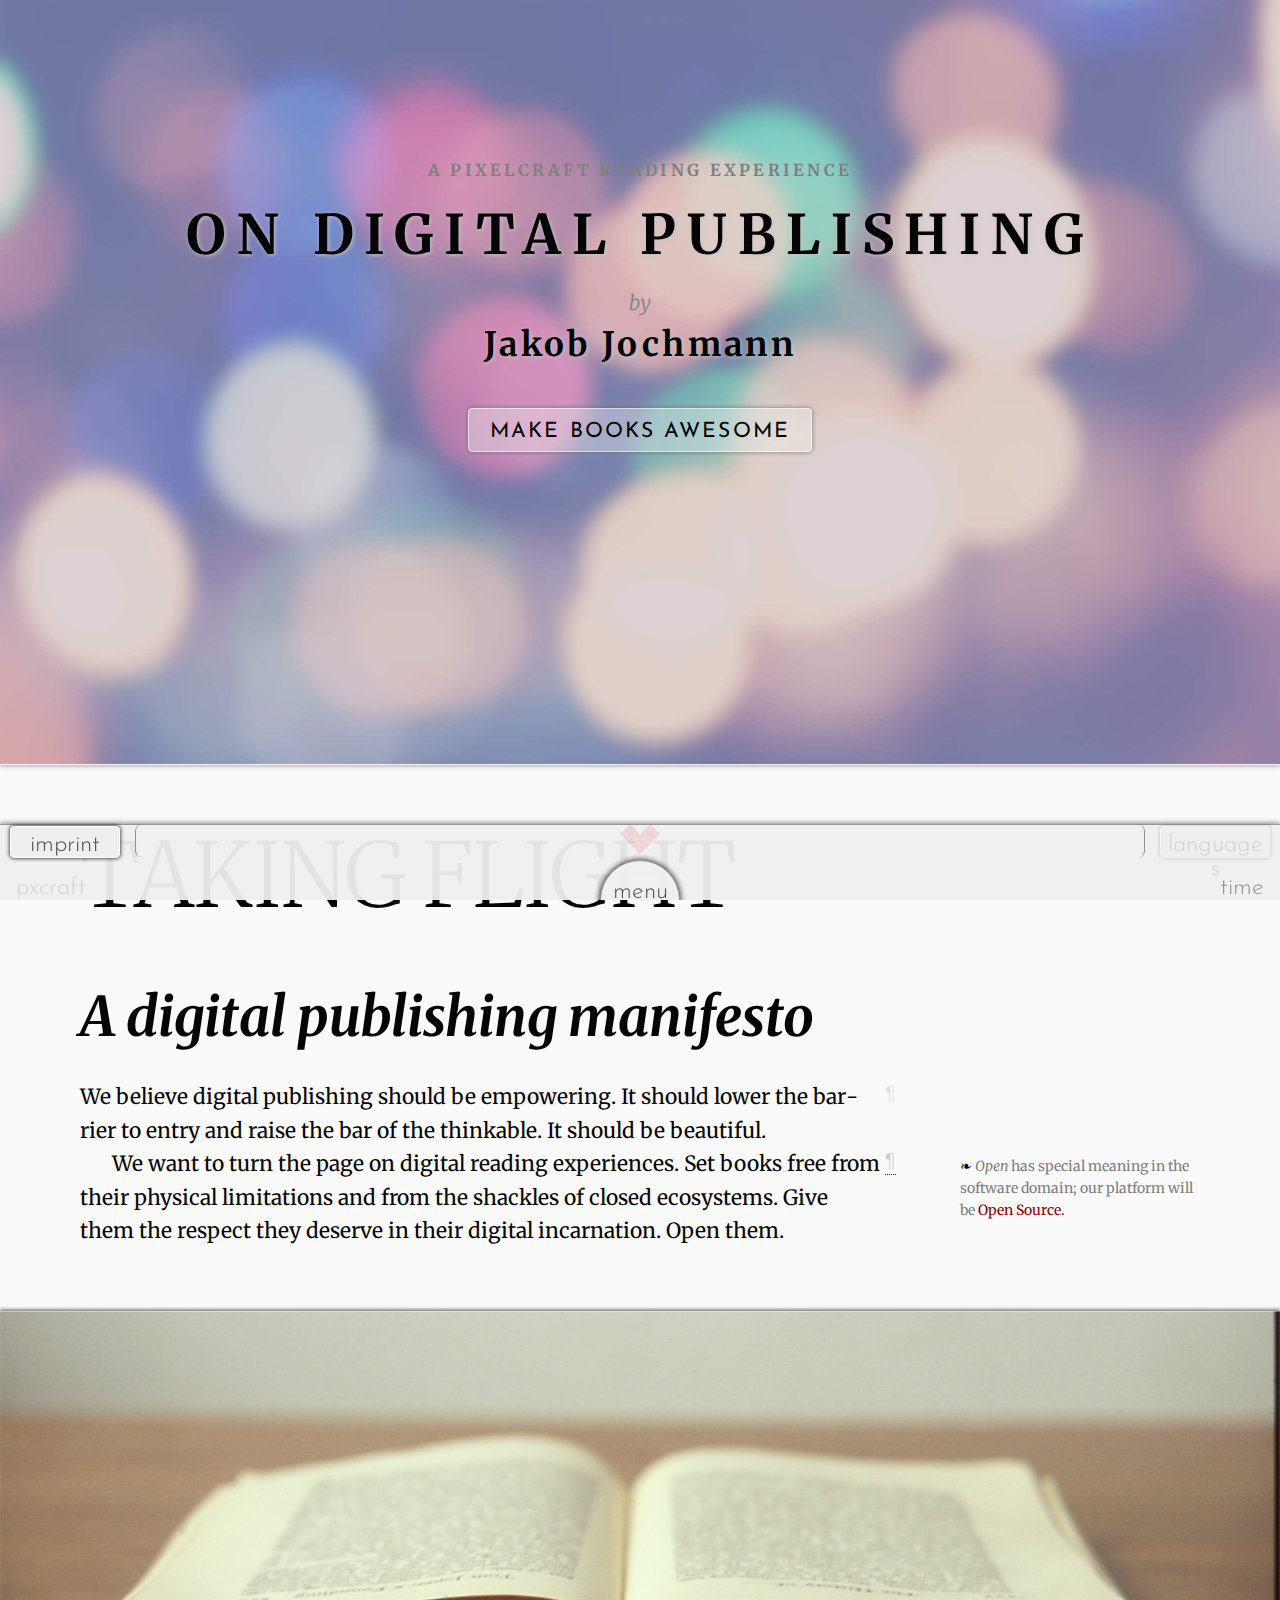
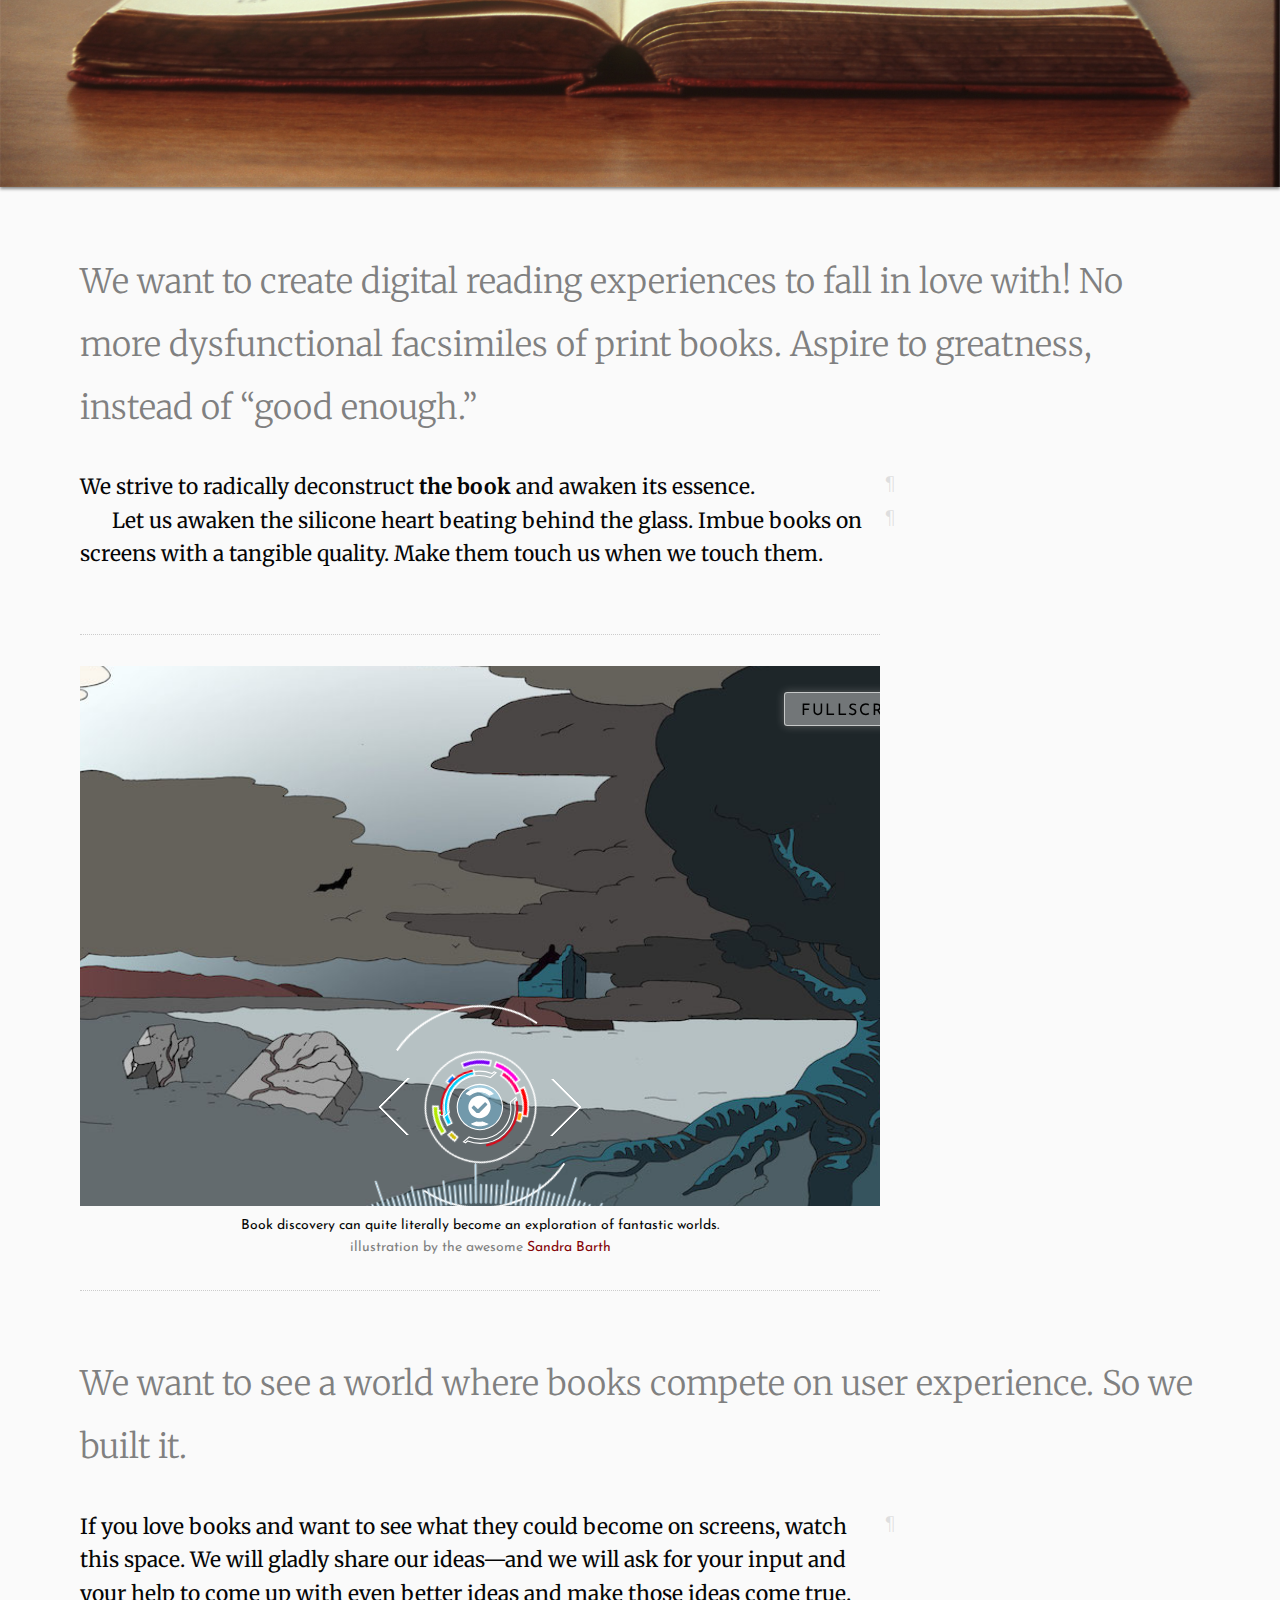
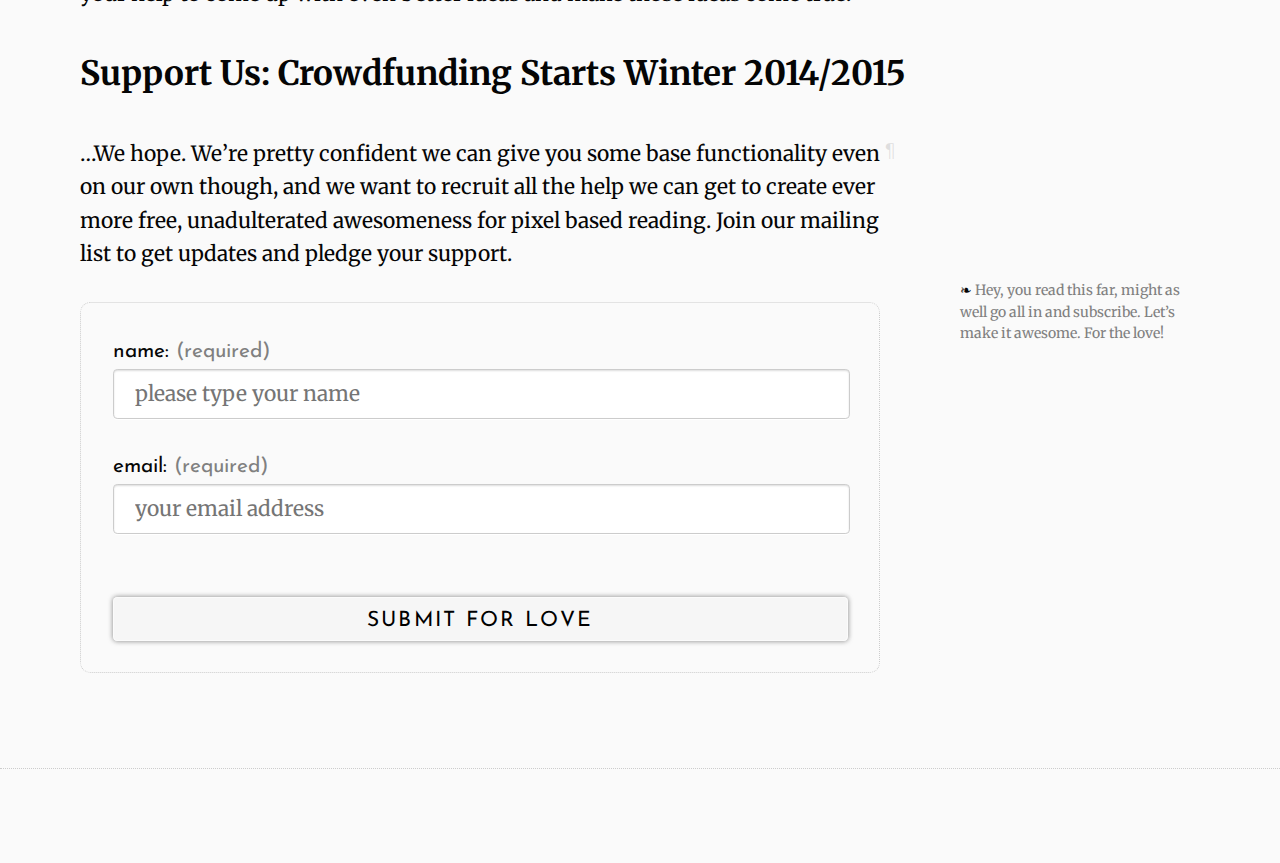
==== index.html @ 7c744dec "starting commit v 0.3.0" ====
<!doctype html>
<html lang="en">
	<head>
		<meta charset="utf-8">
		<meta http-equiv="X-UA-Compatible" content="IE=edge,chrome=1">
		<meta name="viewport" content="width=device-width, initial-scale=1.0, user-scalable=yes">
		
		<meta name="apple-mobile-web-app-capable" content="yes">
		<meta name="apple-mobile-web-app-status-bar-style" content="black" />
		<link rel="apple-touch-icon" href="apple-touch-icon-precomposed.png" />
		
		<!--
		<title>On Digital Publishing (V0.2)</title>
		<meta name="description" content="">
		<meta name="keywords" content="">
		<meta name="author" content="">
		-->
		
		<link rel="stylesheet" href="css/fonts.css">
		<link rel="stylesheet" href="css/normalize.min.css">
		<link rel="stylesheet" href="css/layout.css"/>
		<link rel="stylesheet" href="css/interface.css"/>
		
		<script src="js/modernizr.custom.js"></script>
		<script src="js/viewport-units-buggyfill.js"></script>
		<script>window.viewportUnitsBuggyfill.init();</script>
		<script src="//ajax.googleapis.com/ajax/libs/jquery/2.1.3/jquery.min.js"></script>
		<script>if (!window.jQuery) { document.write('<script src="js/jquery-1.11.0.min.js"><\/script>'); }
		</script>

	</head>
	<body>
		<p class="browser-warning js-modernizr-warning" style="display:none;">Please understand that we strive to give you the best reading experience possible. But there are limits to what we can do when your reading device does not conform to standards. <br>You can help, too: <br>choose a modern browser.</p>
		<noscript><p class="browser-warning">You will need to enable JavaScript to enjoy the interactive elements.</p></noscript>
		<header role="banner">
			<button class="js-fallback-pointerevents js-toggle-contentinfo" role="button" style="display: none;">imprint</button>
			<h1 class="title">On Digital Publishing</h1>
			<h2 class="author">Jakob Jochmann</h2>
			<button class="js-scrollto-support" role="button">Make Books Awesome</button>
		</header>

		<main role="main">
			<article>
				<header>
					<h1>Taking Flight</h1>
					<h2>A digital publishing manifesto</h2>
				</header>
				
				<p>We believe digital publishing should be empowering. It should lower the barrier to entry and raise the bar of the thinkable. It should be beautiful.</p>
				<aside role="note"><em>Open</em> has special meaning in the software domain; our platform will be <a href="https://github.com/jochmann/pxcraft.pub"<em>Open Source.</em></a></aside>
				<p>We want to turn the page on digital reading experiences. Set books free from their physical limitations and from the shackles of closed ecosystems. Give them the respect they deserve in their digital incarnation. Open them.</p>
				<img src="images/book.jpg">
				<q>We want to create digital reading experiences to fall in love with! No more dysfunctional facsimiles of print books. Aspire to greatness, instead of “good enough.”</q>
				<p>We strive to radically deconstruct <b>the book</b> and awaken its essence.</p>
				<p>Let us awaken the silicone heart beating behind the glass. Imbue books on screens with a tangible quality. Make them touch us when we touch them.</p>
				<figure>
					<div id="booknavigatorlowresonline_hype_container" style="position:relative;overflow:hidden;width:100%;height:100%;-webkit-tap-highlight-color: rgba(0,0,0,0);">
						<script type="text/javascript" charset="utf-8" src="assets/booknavigator-lowres-online.hyperesources/booknavigatorlowresonline_hype_generated_script.js?31875"></script>
					</div>
					<figcaption>
						Book discovery can quite literally become an exploration of fantastic worlds.<br><small>illustration by the awesome <a href="http://www.barbar-studio.de">Sandra Barth</a></small>
					</figcaption>
				</figure>
				<q>We want to see a world where books compete on user experience. So we built it.</q>
				<p>If you love books and want to see what they could become on screens, watch this space. We will gladly share our ideas—and we will ask for your input and your help to come up with even better ideas and make those ideas come true.</p>
				<h3 id="support">Support Us: Crowdfunding Starts Winter 2014/2015</h3>
				<p>…We hope. We’re pretty confident we can give you some base functionality even on our own though, and we want to recruit all the help we can get to create ever more free, unadulterated awesomeness for pixel based reading. Join our mailing list to get updates and pledge your support.</p>
				<aside>Hey, you read this far, might as well go all in and subscribe. Let’s	make it awesome. For the love!</aside>
					
								<form id="contact-form" action="http://pxread.com/sendy/subscribe" method="POST" accept-charset="utf-8">
									<label for="name">name: <small>(required)</small></label>
									<input placeholder="please type your name" type="text" name="name" tabindex="1" required>
									<label for="email">email: <small>(required)</small></label>
									<input placeholder="your email address" type="email" name="email" tabindex="2" required>
									<input type="hidden" name="list" value="2">
									<button role="button" name="submit" type="submit" id="contact-submit">submit for love</button>
								</form>
							</article>
						</main>
				
		
		<article id="comments" style="display:none;">
			<ul class="comments-list p-1">
				<li><span class="comment-author">Benjamin:</span> Are you saying I can annotate a book by writing an email to it?</li>
				<li><span class="comment-author">Monica:</span> Wow, so I got my own database of comments in my mailbox and can sync that to each instance of the book when I download it on my device?</li>
				<li><span class="comment-author">Jakob (pixelcraftbooks)</span> @benjamin @monica Indeed. While the code on the client side is ready, the server to process your mails, unfortunately, is not. We are working frantically to move into the beta stage, though. You can help and spread the word—or contact us to help with financing development, by the way: <span class="email">hello [at] pixelcraftbooks.com</span></li>
			</ul>
		</article>
		
		<footer class="ui-container">
			<div id="ui-preloader">
				<div class="loader">
					loading interface (javascript required)
					<br>
					<svg version="1.1" xmlns="http://www.w3.org/2000/svg" xmlns:xlink="http://www.w3.org/1999/xlink" x="0px" y="0px"
						 width="40px" height="40px" viewBox="0 0 50 50" style="enable-background:new 0 0 50 50;" xml:space="preserve">
					<path fill="#000" d="M25.251,6.461c-10.318,0-18.683,8.365-18.683,18.683h4.068c0-8.071,6.543-14.615,14.615-14.615V6.461z">
						<animateTransform attributeType="xml"
							attributeName="transform"
							type="rotate"
							from="0 25 25"
							to="360 25 25"
							dur=".8s"
							repeatCount="indefinite"/>
						</path>
					</svg>
				</div>
			</div>
			<div id="ui_hype_container" style="margin:auto;position:relative;width:100%;height:100%;overflow:hidden;-webkit-tap-highlight-color: rgba(0,0,0,0);" aria-live="polite">
				<script type="text/javascript" charset="utf-8" src="assets/UI.hyperesources/ui_hype_generated_script.js?71378"></script>
			</div>
			<aside role="contentinfo" class="is-modal">
				<section id="imprint">
					<h3>Imprint:</h3>
					<ul>
						<li class="version">Version 0.3</li>
						<li class="publisher">pixelcraftbooks GmbH <span class="issued">(2014)</span> <br><span class="address">Luppenstraße 4, 04177 Leipzig, Germany</span><br>HRB 29619<br>UstID DE291272096</li>
						<br>
						<li><small>CEO & ViSdP: Jakob Jochmann<br>Luppenstraße 4, 04177 Leipzig, Germany<br>✉ <span class="email">hello [at] pixelcraftbooks.com</span><br><span class="phone">✆ +49 152 27094501</span>
</small></li>
						<li class="creator"></li>
						<li class="contributor"></li>
						<li class="identifier">URL: read.sh/dpub</li>
						<li class="series"></li>
						<li class="chapter js-get-chapter"></li>
						<!-- use js-get-chapter as a hook for a script to print the current chapter -->
						<li class="type"></li>
						<li class="abstract"></li>
						<li class="language"></li>
					</ul>
				</section>
				<section rel="license">
					<p class="license-attribution">this book belongs to:<br><span class="license-owner">You</span></p>
					<h3>License Agreement</h3>
					<p>You may do whatever you want with the CSS, Javascript and HTML structure of this document as long as you credit <em>pixelcraftbooks</em> and all contributers mentioned in copyright notices for their original effort. The software is made available under the <a href="http://opensource.org/licenses/MIT">MIT license</a>. The rights for text and graphics remain with their respective creators. You need to ask for permission if you want to use the content outside of this book.<br><small>—We will offer a variety of simple license agreements in plain language in the future, by the way. Don’t be shy to tell us about use cases that fit your needs.</small></p>
				</section>
			</aside>
		</footer>

		<script src="js/jquery.waypoints.min.js"></script>
		<script src="js/jquery.readingTime.js"></script>
		<script src="js/jquery.paragraphLinks.js"></script>
		<script src="js/plugins.js"></script>

	</body>
</html>
---- css/fonts.css ----
@import url(http://fonts.googleapis.com/css?family=Josefin+Sans:300|Merriweather:300,700,300italic,700italic);

@font-face {
	font-family: 'MerriweatherFallback';
	font-style: normal;
	font-weight: 300;
	src: local('Merriweather'), url(../fonts/Merriweather-Light.ttf) format('truetype');
}
@font-face {
	font-family: 'MerriweatherFallback';
	font-style: italic;
	font-weight: 300;
	src: local('Merriweather Italic'), local('Merriweather-Italic'), url(../fonts/Merriweather-LightItalic.ttf) format('truetype');
}
@font-face {
	font-family: 'MerriweatherFallback';
	font-style: bold;
	font-weight: 700;
	src: local('Merriweather Bold'), local('Merriweather-Bold'), url(../fonts/Merriweather-Bold.ttf) format('truetype');
}
@font-face {
	font-family: 'MerriweatherFallback';
	font-style: oblique;
	font-weight: 700;
	src: local('Merriweather Oblique'), local('Merriweather-Oblique'), url(../fonts/Merriweather-BoldItalic.ttf) format('truetype');
}
@font-face {
	font-family: 'Josefin Sans Fallback';
	font-style: normal;
	font-weight: 300;
	src: local('Josefin Sans'), local('JosefinSans'), url(../fonts/JosefinSans-Light.ttf) format('truetype');
}
---- css/layout.css ----
/* CONTENT LAYOUT.CSS
 * 	- typography & vertical rhythm
 * 	- horizontal grid layout & box model
 * 
 * COLOR SCHEME:
 *  rgba(225,0,18,1)     crimson red
 *  rgba(133,4,8,1)      dark red
 *  rgba(204,204,204,1)  muted grey
 *  rgba(128,128,128,1)  medium grey
 * 	rgba(5,5,5,1)        muted black
 * 	rgba(250,250,250,1)  off white
 * 	rgba(240,240,240,.1) transparent off white
 * 
 * COPY FONT
 * 	Merriweather, MerriweatherFallback
 * INTERFACE FONT
 *  Josefin Sans
 * 
 * RESPONSIVE GRID
 * BREAK POINTS
 * 	40em(640px) 45em(720px) 50em 55em 61em 73em 87em 105em 117em 130em
 *
 * (c) agnostic HTML5 design: pixelcraftbooks
 * free to use under the MIT license
 */
 
/* ========================== TYPOGRAPHY & VERTICAL RHYTHM ========================== 
 * this section is to establish the vertical rhythm, and the look of elements
 * all elements are vanilla HTML5 tags or aria-roles for the CSS to be fully agnostic
 * (you can drop the css on top of semantic (!) HTML5 to generate a consistent look) 
 */
html {
	color: rgba(5,5,5,1);
	background-color: rgba(250,250,250,1);
	max-width: 160em;
	-webkit-font-smoothing: antialiased;
	 -moz-osx-font-smoothing: grayscale;
	-webkit-text-size-adjust: 100%;
	    -ms-text-size-adjust: 100%;
	-webkit-font-feature-settings: "calt", "liga", "clig", "kern";
	   -moz-font-feature-settings: "calt", "liga", "clig", "kern";
	    -ms-font-feature-settings: "calt", "liga", "clig", "kern";
	     -o-font-feature-settings: "calt", "liga", "clig", "kern";
	        font-feature-settings: "calt", "liga", "clig", "kern";
}
	@media screen and (max-width:  40em) {	html {	font-size:  90%;} }
	@media screen and (min-width:  45em) {	html {	font-size:  93%;} }
	@media screen and (min-width:  55em) {	html {	font-size:  97%;} }
	@media screen and (min-width:  61em) {	html {	font-size: 100%;} }
	@media screen and (min-width:  73em) {	html {	font-size: 105%;} }
	@media screen and (min-width:  87em) {	html {	font-size: 110%;} }
	@media screen and (min-width: 105em) {	html {	font-size: 125%;} }
	@media screen and (min-width: 117em) {	html {	font-size: 140%;} }
	@media screen and (min-width: 130em) {	html {	font-size: 150%;} }
body {
	font-family: Merriweather, MerriweatherFallback, Serif;
	font-style: normal;
	font-size: 1.25em;
	line-height: 1.6;
	margin-bottom: 4.5em;
	}
header[role="banner"] {
	-webkit-box-sizing: border-box;
	-moz-box-sizing: border-box;
	box-sizing: border-box;
	text-align: center;
	height: 85vh;
	padding-top: 1.5em;
	padding-bottom: 1.5em;
	width: 100%;
}
main { 	display: block; }
	main:after{
		content: "";
		display: block;
		margin-top: 4.5em;
		margin-bottom: 4.5em;
		border-top: 1px rgba(204,204,204,1) dotted;
		width: 100%;
	}
h1 {
	font-size: 1.6em;
	line-height: 1.875em;
	margin-top: 0.9375em;
	margin-bottom: 0.9375em;
	text-transform: uppercase;
	font-weight: 700;
	letter-spacing: 0.2em;
	clear: both;
}
	@media screen and (min-width: 55em) {	
		h1 {	
			font-size: 2.6em;
			line-height: 1.153846154;
			margin-top: 1.15384615em;
			margin-bottom: 0.57692308em;
		}
	}
	@media screen and (min-width: 61em) {
		main h1 {
			font-size: 4.25em;
			line-height: 1.058823528em;
			margin-top: 0.70588235em;
			margin-bottom: 0.35294118em;
			font-weight: 300;
			letter-spacing: normal;
		}
	}
h2 {
	font-size: 1.6em;
	line-height: 1.875em;
	margin-top: 0.9375em;
	margin-bottom: 0.9375em;
	font-style: italic;
	letter-spacing: 0.02em;
	clear: both;
}
	@media screen and (min-width: 61em) {
		h2 {
			font-size: 2.6em;
			line-height: 1.153846154em;
			margin-top: 1.15384615em;
			margin-bottom: 0.57692308em;
			letter-spacing: normal;
		}
	}
h3 {
	font-size: 1.6em;
	line-height: 1.875;
	margin-top: 0.9375em;
	margin-bottom: 0.9375em;
	clear: both;
}
h4 {
	font-size: 1em;
	line-height: 1.5;
	margin-top: 1.5em;
	margin-bottom: 1.5em;
}
p {
	text-indent: 1.5em;
	-webkit-hyphens: auto;
		 -moz-hyphens: auto;
					hyphens: auto;
}
	article > p:first-child,
	h1 + p,
	h2 + p,
	h3 + p,
	h4 + p,
	header + p,
	hr + p,
	blockquote + p,
	table + p,
	figure + p,
	form + p,
	button + p,
	div + p,
	article > q + p {
		text-indent: 0;
	}
p,
ul,
ol,
ul ul,
ol ol,
ul ol,
ol ul {
	margin-top: 0;
	margin-bottom: 0;
}
ul {
	list-style-type: none;
	list-style-position: outside;
	padding: 0;
	margin-bottom: 1.5em;
}
	ul > li:before {
		content: "— ";
		color:  rgba(128,128,128,1);
	}
ol {
	list-style-type: none;
	list-style-position: outside;
	padding: 0;
	margin-bottom: 1.5em;
	counter-reset: ol-counter;
}
	ol > li:before {
		content: counter(ol-counter, upper-roman);
		counter-increment: ol-counter;
		float: left;
		width: 1em;
		margin-right: 0.5em;
		color: rgba(128,128,128,1);
	}
pre {
	font-family: inherit;
	font-style: inherit;
	line-height: inherit;
	padding: inherit;
	margin: inherit;
}
figure,
table {
	padding-top: 1.5em;
	padding-bottom: 1.5em;
	border-top: 1px rgba(204,204,204,1) dotted;
	border-bottom: 1px rgba(204,204,204,1) dotted;
	margin-top: 1.5em;
	margin-bottom: calc(1.5em - 2px);
}
	@media screen and (min-width: 55em) {	
		figure,
		table {	
			margin-top: 3em;
			margin-bottom: calc(3em - 2px);
		}
	}
table {
	font-size: inherit;
	text-align: center;
	border-spacing: 0;
}
	table > thead,
	table > tbody,
	table > tfoot,
	table th,
	table tr,
	table td,
	table p {
		text-indent: 0;
		padding: 0;
		border: 0;
		border-spacing: 0;
	}
blockquote {
	font-style: italic;
	border-left: 1px rgba(204,204,204,1) dotted;
	margin-top: 1.5em;
	margin-bottom: 1.5em;
}
	blockquote > p {
		margin: 0;
		padding: 0;
	}
	blockquote > p:first-child {
		text-indent: 0;
	}
	blockquote + blockquote,
	p + blockquote {
		margin-top: 1.5em;
	}
		blockquote > cite,
		blockquote > footer > cite {
			display: block;
			text-align: right;
		}
			blockquote > cite:before,
			blockquote > footer > cite:before {
				content: "— ";
			}
figcaption {
	font-family: "Josefin Sans", "Josefin Sans Fallback", Serif;
	font-style: normal;
	text-align: center;
	font-size: calc(1em / 3 * 2);
	line-height: calc(1.25em / 4 * 5);
	padding-top: calc(1.25em / 4 * 2);
	margin-bottom: 0;
}
sup,
sub {
	vertical-align: baseline;
	position: relative;
	top: -0.4em;
	font-size: 0.8em;
}
sub {	top: 0.4em; }
hr {
	display: block;
	height: 1px;
	border: 0;
	border-top: 1px rgba(204,204,204,1) solid;
	margin: 0 auto;
	margin-top: calc(4.5em - 2px);
	margin-bottom: 4.5em;
	width: calc(100% / 16 * 4);
	clear: both;
}
img {
	display: block;
	width: auto;
	max-width: 100%;
	height: auto;
	max-height: 90vh;
	margin: 0 auto;
}
	article > img {
		margin-top: 1.5em;
		margin-bottom: 1.5em;
		background-color: rgba(240,240,240,.1);		
		-webkit-box-shadow: 0px 2px 3px 0px #888, 0px -2px 3px 0px #888;
		 	 -moz-box-shadow: 0px 2px 3px 0px #888, 0px -2px 3px 0px #888;
						box-shadow: 0px 2px 3px 0px #888, 0px -2px 3px 0px #888;
	}
		@media screen and (min-width: 55em) {	
			article > img {	
				margin-top: 3em;
				margin-bottom: 3em;
			}
		}
embed,
object,
iframe,
video {
	width: 100%;
	height: auto;
	max-height: 90vh;
}
	article > embed,
	article > object,
	article > iframe,
	article > video {
		margin-top: 1.5em;
		margin-bottom: 1.5em;
	}
		@media screen and (min-width: 55em) {	
			article > embed,
			article > object,
			article > iframe,
			article > video {	
				margin-top: 3em;
				margin-bottom: 3em;
			}
		}
button,
input,
select,
textarea {
	color: rgba(5,5,5,1);
}
main [role="button"],
[role="banner"] [role="button"] {
/* hack - scoped to main, because Hype CSS reset does not account for aria-roles */
		display: block;
		color: #000;
		font-family: "Josefin Sans", "Josefin Sans Fallback", Sans-Serif;
		font-style: normal;
		text-transform: uppercase;
		letter-spacing: .1em;
		padding: .6em 1em .4em 1em;
		margin: 1.5em auto;
		border: 1px solid rgba(255,255,255,.6);
		border-radius: 0.2em;
		background-color: rgba(240,240,240,.4);
		box-shadow: 0 0 8px rgba(255,255,255,.3), 0 0 5px rgba(20,20,20,.6);
		cursor: pointer;
	}
	[role="button"]:active {
		box-shadow: 0 0 6px rgba(255,255,255,.4);
	}
	[role="button"][aria-pressed="true"] {
		border: 1px solid rgba(255,255,255,1);
		background-color: rgba(255,255,255,.8);
	}
label{
	font-family: "Josefin Sans", "Josefin Sans Fallback", Sans-Serif;
	font-style: normal;
}
form {
	margin-top: 1.5em;
	margin-bottom: 1.5em;
	border: 1px  rgba(204,204,204,1) dotted;
	border-radius: .5em;
}
form input,
form textarea {
	font-family: inherit;
	font-weight: inherit;
	padding: .5em 1em;
	border: 1px solid  rgba(204,204,204,1);
	border-radius: .2em;
	width: calc(100% - 2em);
	-webkit-box-shadow: inset 0 1px 2px #DDD, 0 1px 0 #FFF;
	    -moz-box-shadow:inset 0 1px 2px #DDD, 0 1px 0 #FFF;
	        box-shadow: inset 0 1px 2px #DDD, 0 1px 0 #FFF;
}
	form label {
		display: block;
		margin-top: 1.5em;
		padding: 0;
	}
	form button[role="button"] {
		margin-top: 3em;
		width:100%;
	}
i,
b,
q,
em,
strong,
small,
code,
cite {
 	font-size: inherit;
 	font-weight: inherit;
	line-height: inherit;
}
b,
strong {
	font-style: bold;
	font-weight: 700;
}
i,
q,
em {
	font-style: italic;
}
	article > q {
		display: block;
		color: rgba(128,128,128,1);
		font-style: oblique;
		font-weight: 700;
		margin-top: 1.5em;
		margin-bottom: 1.5em;
		clear: both;
	}
		@media screen and (min-width: 61em) {
			article > q {
				font-size: 1.6em;
				font-style: normal;
				font-weight: 300;
				line-height: 1.875em;
				margin-top: 0.9375em;
				margin-bottom: 0.9375em;
			}
		}
del {
	text-decoration: line-through;
}
small {
	color:  rgba(128,128,128,1);
}
cite {
	font-style: normal;
}
abbr {
	text-transform: uppercase;
	font-variant: small-caps;
}
main > article > aside {
	color:  rgba(128,128,128,1);
}
main > article > aside:before {
	content: "❧ ";
	color: rgba(5,5,5,1);
}
	@media screen and (min-width: 73em) {
		main > article > aside { 
			/* break into two content columns > main text | side notes < */
			font-size: calc(1em / 3 * 2);
			line-height: calc(1.25em / 4 * 5);
			padding-top: calc(1.25em / 4 * 2);
			margin-bottom: calc(1.25em / 4 * 5);
		}
	}
a {
	color: rgba(133,4,8,1);
	text-decoration: none;
	transition: 1s;
}
	a:hover, a:active, a:focus {
		color: rgba(133,4,8,1);
		text-decoration: underline;
	} 
	sup a:before {
		content: "[";
	}
	sup a:after {
		content: "]";
	}

/*
 *  ========================== HORIZONTAL GRID LAYOUT ==========================
 * separated from typography and visuals for easier editing of position
 * 16 segments, position determined by padding & margins of calc(100% / X)
 */
h1,
h2,
h3,
h4,
p,
ul,
ol,
q,
blockquote,
figure,
form,
pre,
table,
aside {
	-webkit-box-sizing: border-box;
	-moz-box-sizing: border-box;
	box-sizing: border-box;
	position: relative;
	margin-left: 3.125%;
	margin-right: 3.125%;
}
	blockquote > p,
	figure > pre,
	figure > table,
	figure > blockquote { 
		/* reset nested elements to fill parent */
		width: 100%;
		padding: 0;
		margin: 0;
		border: 0;
	}
	blockquote,
	figure > blockquote,
	form { 
		/* reset blockquote & form to maintain text inset */
		padding-left: 1.5em;
		padding-right: 1.5em;
	}
	@media screen and (min-width: 45em) { 
		/* single column with spacious margins (100/32 margin for headlines)
		 * 100/16 | 100/16*14 | 100/16
		 */
		h4,
		p,
		ul,
		ol,
		blockquote,
		figure,
		form,
		pre,
		table,
		main > article > aside {
			margin-left: 0;
			margin-right: 0;
			width: calc(100% / 16 * 14);
			margin-left: calc(100% / 16);
		}
	}
	@media screen and (min-width: 50em) {
		/* single column with spacious margins, headlines shifted to 100/16
		 * 100/16 > 100/16 | 100/16*12 | 100/16 < 100/16 
		 */
		h1,
		h2,
		h3,
		article > q {
			width: 100%;
			margin-left: 0;
			margin-right: 0;
			padding-left: calc(100% / 16);
			padding-right: calc(100% / 16);
		}
		h4,
		p,
		ul,
		ol,
		blockquote,
		figure,
		form,
		pre,
		table,
		main > article > aside {
			width: calc(100% / 16 * 12);
			margin-left: calc(100% / 16 * 2);
		}
	}
	@media screen and (min-width: 61em) {
		/* main column shrunk for optimal line length
		 * 100/16 > 100/16 |  100/16 | 100/16*10 |  100/16 | 100/16 < 100/16
		 */
		h4,
		p,
		ul,
		ol,
		blockquote,
		figure,
		form,
		pre,
		table,
		main > article > aside {
			width: calc(100% / 16 * 10);
			margin-left: calc(100% / 16 * 3);
		}
	}
	@media screen and (min-width: 73em) {
		/* break into two content columns > main text | side notes <
		 * 100/16 > 100/16 |  100/16*10 | 100/16 |  100/16* | 100/16 < 100/16
		 */
		 h4,
		 p,
		 ul,
		 ol,
		 blockquote,
		 figure,
		 form,
		 pre,
		 table {
		 	width: calc(100% / 16 * 10);
			margin-left: calc(100% / 16);
		 }
		main > article > aside {
			width: calc(100% / 16 * 3);
			margin-right: calc(100% / 16);
			margin-left: 0;
			float: right;
		}
	}
---- css/interface.css ----
/* CONTENT INTERFACE.CSS
 * - cover styles
 * - foot note styles
 * - imprint styles (contentinfo)
 * - plugin: paragraphlinks
 * - plugin: reading mode toggles
 * - plugin: iframe wrapper
 * - plugin: hype wrapper
 * - plugin: modal (for contentinfo)
 * - UI-wrapper
 *     - plugin: UI-grow
 * - Modernizr Warning
 * 
 * INTERFACE FONT
 *  Josefin Sans
 * 
 * (c) agnostic HTML5 design: pixelcraftbooks
 * free to use under the MIT license
 * 
 * interface.css accompanies the class-less layout.css
 * it styles elements outside of the semantic flow (that need classes to be targeted) like UI-elements
 * it provides styling to dynamic (e.g. JavaScript-generated) classes
 */

/*
 * ========= Cover Style =========
 * style the hero banner at the top of the page
 */
header[role="banner"] {
  /* also referenced in layout.css for typography */
  border-bottom: 1px rgba(255,255,255,.9) solid;
  box-shadow: 0 0 8px rgba(255,255,255,.3), 0 0 5px rgba(20,20,20,.6);
  background: url('../images/-header-image.jpg') no-repeat center center;
  -webkit-background-size: cover;
     -moz-background-size: cover;
       -o-background-size: cover;
          background-size: cover;
}
  @media screen and (min-width: 45em) { 
    header[role="banner"] { 
      padding-top: 20%; 
    } 
  }
  @media screen and (min-width: 55em) { 
    header[role="banner"] { 
      padding-top: 2%; 
    } 
  }
.title {
  /* is an h1 */
  text-shadow: 1px 1px 4px rgba(200,200,200,0.9);
  margin-bottom: 0.5em;
}
  @media screen and (min-width: 55em) { 
    .title { 
      margin-top: 10%; 
    } 
}
.title::before {
  content: "a pixelcraft reading experience";
  display: block;
  color: rgba(128,128,128,1);
  font-size: calc(1em * 0.3);
  line-height: calc(1em * 2);
  font-variant: small-caps;
  font-style: normal;
  letter-spacing: 0.2em;
  text-shadow: none;
  margin-top: 0;
  margin-bottom: 1em;
}
.author {
  /* is an h2 */
  font-style: normal;
  font-size: 1.6em;
  line-height: 1.875em;
  margin: 0;
  letter-spacing: 0.1em;
  text-shadow: 1px 1px 5px rgba(200,200,200,0.9);
}
.author:before {
  content: "by";
  display: block;
  color: rgba(128,128,128,1);
  font-style: italic;
  font-weight: 300;
  font-variant: normal;
  font-size: calc(1em * 0.6);
  letter-spacing: 0;
  text-shadow: none;
  line-height: 1em;
  margin: 0;
}

/*
 * ========= Markdown-Style Foot Notes =========
 * style foot notes for the classes that are provided by Markdown-HTML-generation
 * styled thusly the markdown-style-footnotes play nice with layout.css
 */
.footnotes {
  border-top: 1px rgba(128,128,128,1) solid;
  padding-top: calc(1.5em - 1px);
  margin-top: 3em;
}
  .footnotes::before {
    content: "notes:";
    display: block;
    font-family: "Josefin Sans", "Josefin Sans Fallback", Sans-Serif;
    font-weight: 300;
    text-align: center;
  }
.footnotes ol,
.footnotes li,
.footnotes p {
  margin: 0;
  text-indent: 0;
}

/*
 * ========= Contentinfo style (Imprint) =========
 * style the meta-information (resides in modal overlay)
 */
[role="contentinfo"] {
  text-align: justify;
  color: rgba(5,5,5,1);
  padding: 0.5em;
  margin: 0;
  padding-bottom: 3em;
  width: 100%;
}
[role="contentinfo"] ul,
[role="contentinfo"] p {
  text-indent: 0;
}
.license-attribution {
  text-align: center;
}
.license-owner{
  font-weight: 700;
}
[role="contentinfo"] ul li::before {
  content: none; /* disable standard list behavior from style.css */
}
  /* keep contentinfo centered */
  @media screen and (min-width: 73em) {
   [role="contentinfo"] h4,
   [role="contentinfo"] p,
   [role="contentinfo"] ul,
   [role="contentinfo"] ol {
      width: calc(100% / 16 * 10);
      margin-left: calc(100% / 16 * 3);
  }
  }
  
/*
 * ========= Plugin: jQuery.paragraphLinks =========
 * style the paragraph level comments (generated by JS)
 */
.p-meta-trigger {
  font-family: "Josefin Sans", "Josefin Sans Fallback", Sans-Serif;
  font-weight: 300;
  text-indent: 0;
  color: rgba(204,204,204,.6);
  padding: 0;
  margin: 0;
  border: 0;
  position: absolute;
  top: 0.3em;
  right: -2%;
  background: none;
  cursor: pointer;
 }
.p-meta-trigger-active{
  font-family: "Josefin Sans", "Josefin Sans Fallback", Sans-Serif;
  font-weight: 300;
  text-indent: 0;
  color: rgba(204,204,204,1);
  padding: 0;
  margin: 0;
  border: 0;
  border-bottom: 1px rgba(133,4,8,1) dotted;
  position: absolute;
  top: 0.3em;
  right: -2%;
  background: none;
  cursor: pointer;
}
.p-meta-container {
  text-indent: 0;
  color: rgba(5,5,5,1);
  padding: 1em;
  margin: 0;
  margin-bottom: 1.5em;
  border-radius: 0.2em;
  background-color: rgba(240,240,240,.8);
  display: none;
}
  .p-meta-container a {
    text-align: center;
  }
  .p-meta-container a:hover {
    text-decoration: none;
    color: inherit;
  }
.p-meta-permalink {
  display: block;
  padding: .5em 1em;
  font-size: calc(1em / 3 * 2);
  line-height: calc(1.25em / 4 * 5);
  margin-top: calc(1.25em / 4 * 2);
  margin-bottom: calc(1.25em / 4 * 2);
  border: 1px solid  rgba(204,204,204,1);
  border-radius: .2em;
  background-color: rgba(250,250,250,1);
  -webkit-box-shadow: inset 0 1px 2px #DDD, 0 1px 0 #FFF;
      -moz-box-shadow:inset 0 1px 2px #DDD, 0 1px 0 #FFF;
          box-shadow: inset 0 1px 2px #DDD, 0 1px 0 #FFF;
}
.p-meta-commentslist {
  list-style-type: none;
  list-style-position: outside;
}
.comment-author {
  font-weight: 700;
}

/*
 * ========= Plugin: Reading Mode Toggles =========
 * style switch on click events
 */
.is-night {
  background-color:black;
  color: #e3e3e3;
}
.is-bigtext {
  font-size: 200%;
}

/*
* ========= Plugin: iframe Wrapper =========
* wrap all iframes into a container
* make the containers play nice with the responsive style
*/
.iframe-container {
  position: relative;
  padding-bottom: 56.25%;
  width: 100%;
  max-width: 55em;
  height: 0;
  overflow: hidden;
}
  main > article > .iframe-container {
    margin: auto;
    margin-top: 1.5em;
    margin-bottom: 1.5em;
    background-color: rgba(240,240,240,.1);	
    -webkit-box-shadow: 0px 2px 3px 0px #888, 0px -2px 3px 0px #888;
       -moz-box-shadow: 0px 2px 3px 0px #888, 0px -2px 3px 0px #888;
            box-shadow: 0px 2px 3px 0px #888, 0px -2px 3px 0px #888;
  }
  @media screen and (min-width: 55em) {	
    main > article > .iframe-container {	
      margin-top: 3em;
      margin-bottom: 3em;
      padding-bottom: 28em;
    }
  }
.iframe-container iframe {
  position: absolute;
  top: 0;
  left: 0;
  width: 100%;
  height: 100%;
}

/*
 * ========= Plugin: Hype Wrapper =========
 * wrap all Hype-generated divs (except the UI) into a container
 * make the Hype containers play nice with the responsive style
 */
.hype-container {
  width: 100%;
  height: 60vh;
  padding: 0;
  margin:0;
}
main > article > .hype-container {
    margin-top: 1.5em;
    margin-bottom: 1.5em;
    background-color: rgba(240,240,240,.1);	
    box-shadow: 0px 2px 3px 0px #888, 0px -2px 3px 0px #888;
  }
  @media screen and (min-width: 55em) {	
    main > article > .hype-container {	
      margin-top: 3em;
      margin-bottom: 3em;
      height: 70vh;
    }
  }
  @media screen and (min-width: 73em) { main > article > .hype-container { height: 85vh; } }

/*
 * ========= Plugin: Modal =========
 * (for .js-toggle-contentinfo)
 * turns the class that is triggered by JavaScript into a modal screen overlay
 * moves in from botton on click, is visible for screen readers
 */ 
.is-modal {
  position: fixed;
  width: 100%;
  height: 60vh;
  bottom: 40px;
  left: 0;
  margin: 0;
  z-index: -100;
  background-color: rgba(240,240,240,.9);
  border: 1px solid rgba(255,255,255,1);
  box-shadow: 0 0 5px rgba(20,20,20,.6);
  opacity: 0;
  pointer-events: none;
  overflow: scroll;
  -webkit-overflow-scrolling: touch;
  -webkit-transform: translateY(100vh);
          transform: translateY(100vh);
  -webkit-transition: all 0.4s ease;
          transition: all 0.4s ease;
}
.is-modal-background [role="banner"],
.is-modal-background main,
.is-menu-background [role="banner"],
.is-menu-background main {
  opacity: 0.4;
  -webkit-transition: all 0.4s ease;
          transition: all 0.4s ease;
}
@media screen and (min-width:  55em) {	
  .is-modal-background header[role="banner"],
  .is-modal-background main,
  .is-menu-background [role="banner"],
  .is-menu-background main {
    -webkit-filter: blur(4px);
    filter: blur(4px);
  }
}
.is-modal-background .is-modal-active {
  opacity: 1;
  pointer-events: auto;
  -webkit-transform: translate(0,0);
          transform: translate(0,0);
}

/*
 * ========= Hype UI-Wrapper =========
 * wrap the Hype UI div into a container
 * make the container a fixed position overlay
 * style an animated placeholder for while the UI loads
 */
.ui-container {
  position:fixed;
  left:0;
  bottom: 0;
  height: 320px; /* iphone in portrait determines max-height of Hype-UI*/
  width:100%;
  z-index: 200;
  pointer-events: none; /* necessary for Hype-UI to not block content underneath*/
}
#menu-wrap * {
  /* id set in Hype-UI */
  pointer-events: auto; /* for IE 11 to render clicks on Hype-UI*/
}
#ui-preloader {
  width: 100%;
  position: absolute;
  bottom: 0;
  font-family: "Josefin Sans", "Josefin Sans Fallback", Sans-Serif;
  font-weight: 300;
  text-transform: uppercase;
  background-color: rgba(240,240,240,.95);
  border: 1px solid rgba(255,255,255,.9);
  box-shadow: 0 0 8px rgba(255,255,255,.3), 0 0 5px rgba(20,20,20,.6);
}
  #ui-preloader svg path,
  #ui-preloader svg rect{
    fill: rgba(133,4,8,1);
  }
.loader{
  height: 100%;
  width: 100%;
  text-align: center;
  margin: auto;
  margin-top: 0.4em;
  display: inline-block;
  vertical-align: top;
}

/*
 * ========= Browser Warning =========
 * styles the warning text before the header
 * it is only displayed for old browsers, triggered by script
 */
.browser-warning {
  width: 80%;
  font-family: arial, sans-serif;
  color: #000;
  background: #fff;
  text-align: center;
  padding: 5px;
  margin-top: 5px;
  margin-left: auto;
  margin-right: auto;
  border: 5px solid #000;
}
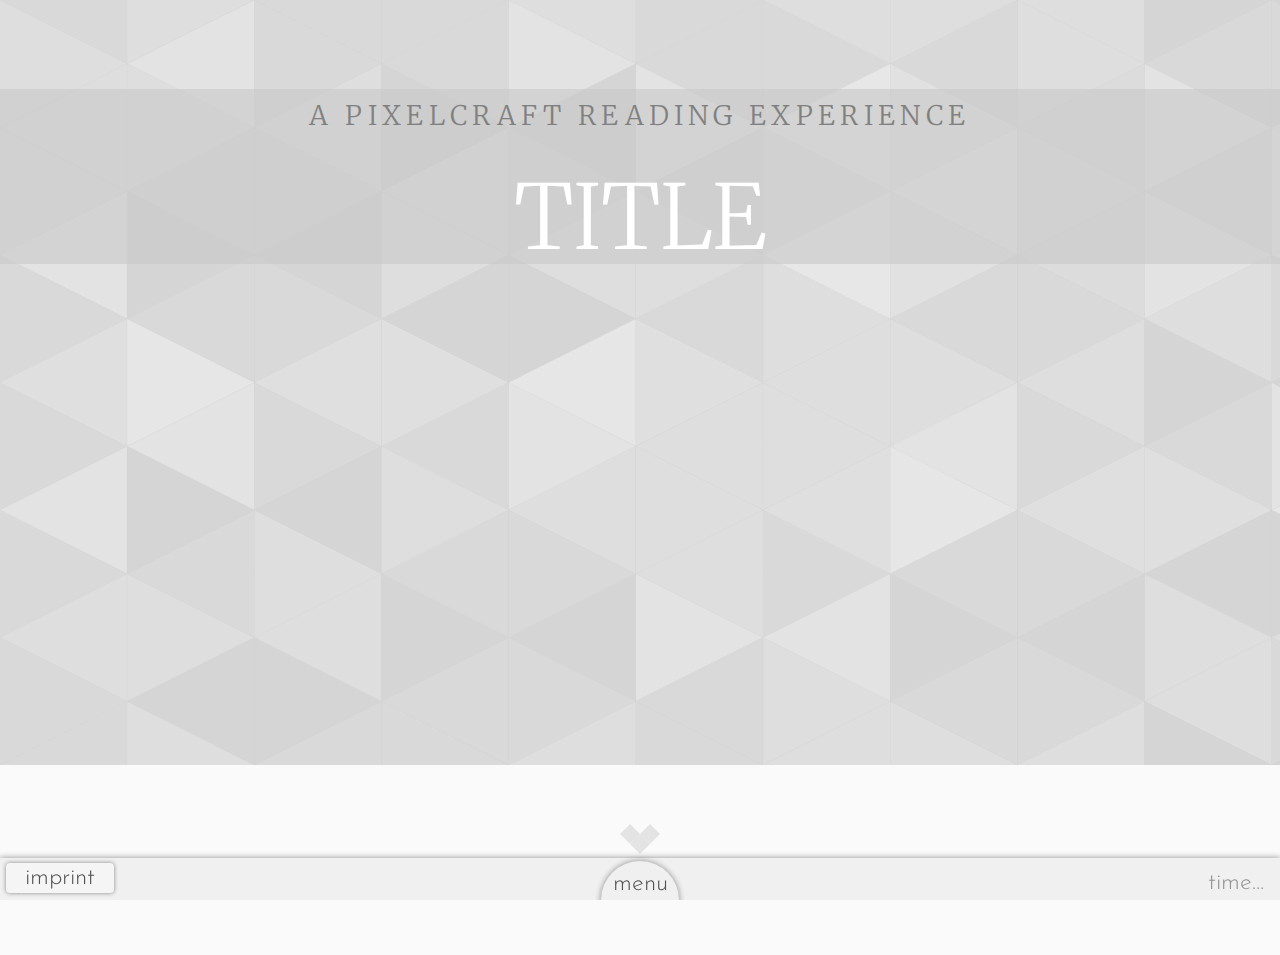
==== commit 8db28e26: "cleanup" ====
--- a/index.html
+++ b/index.html
@@ -7,89 +7,57 @@
 		
 		<meta name="apple-mobile-web-app-capable" content="yes">
 		<meta name="apple-mobile-web-app-status-bar-style" content="black" />
-		<link rel="apple-touch-icon" href="apple-touch-icon-precomposed.png" />
 		
-		<!--
-		<title>On Digital Publishing (V0.2)</title>
-		<meta name="description" content="">
-		<meta name="keywords" content="">
-		<meta name="author" content="">
-		-->
+		<link rel="shortcut icon" href="/static/favicon.ico" type="image/x-icon" />
 		
-		<link rel="stylesheet" href="css/fonts.css">
-		<link rel="stylesheet" href="css/normalize.min.css">
-		<link rel="stylesheet" href="css/layout.css"/>
-		<link rel="stylesheet" href="css/interface.css"/>
+		<title class="is-title"></title><!-- title automatically generated from meta-data (see below in footer) -->
+		<meta name="description" content=""><!-- update as needed -->
+		<meta name="keywords" content=""><!-- update as needed -->
+		<meta name="author" content=""><!-- update as needed -->
 		
-		<script src="js/modernizr.custom.js"></script>
-		<script src="js/viewport-units-buggyfill.js"></script>
+		<link rel="stylesheet" href="/css/fonts.css">
+		<link rel="stylesheet" href="/css/normalize.min.css">
+		<link rel="stylesheet" href="/css/layout.css"/>
+		<link rel="stylesheet" href="/css/interface.css"/>
+		
+		<script src="/js/modernizr.custom.js"></script>
+		<script src="/js/viewport-units-buggyfill.js"></script>
 		<script>window.viewportUnitsBuggyfill.init();</script>
 		<script src="//ajax.googleapis.com/ajax/libs/jquery/2.1.3/jquery.min.js"></script>
-		<script>if (!window.jQuery) { document.write('<script src="js/jquery-1.11.0.min.js"><\/script>'); }
-		</script>
+		<script>if (!window.jQuery) { document.write('<script src="/js/jquery-2.1.3.min.js"><\/script>'); }</script>
 
 	</head>
 	<body>
 		<p class="browser-warning js-modernizr-warning" style="display:none;">Please understand that we strive to give you the best reading experience possible. But there are limits to what we can do when your reading device does not conform to standards. <br>You can help, too: <br>choose a modern browser.</p>
 		<noscript><p class="browser-warning">You will need to enable JavaScript to enjoy the interactive elements.</p></noscript>
+		
 		<header role="banner">
 			<button class="js-fallback-pointerevents js-toggle-contentinfo" role="button" style="display: none;">imprint</button>
-			<h1 class="title">On Digital Publishing</h1>
-			<h2 class="author">Jakob Jochmann</h2>
-			<button class="js-scrollto-support" role="button">Make Books Awesome</button>
+			
+			<!-- h1 automatically generated from meta-data (in footer) -->
+			<h1 class="is-title"></h1>
 		</header>
 
+	
 		<main role="main">
 			<article>
-				<header>
-					<h1>Taking Flight</h1>
-					<h2>A digital publishing manifesto</h2>
-				</header>
+				<!-- START OF CONTENT -->
+					<!-- 
+						this is the area where you can drop vanilla HTML
+						such HTML is produced by markdown conversion or similar authoring software
+						content created programmatically
+					-->
 				
-				<p>We believe digital publishing should be empowering. It should lower the barrier to entry and raise the bar of the thinkable. It should be beautiful.</p>
-				<aside role="note"><em>Open</em> has special meaning in the software domain; our platform will be <a href="https://github.com/jochmann/pxcraft.pub"<em>Open Source.</em></a></aside>
-				<p>We want to turn the page on digital reading experiences. Set books free from their physical limitations and from the shackles of closed ecosystems. Give them the respect they deserve in their digital incarnation. Open them.</p>
-				<img src="images/book.jpg">
-				<q>We want to create digital reading experiences to fall in love with! No more dysfunctional facsimiles of print books. Aspire to greatness, instead of “good enough.”</q>
-				<p>We strive to radically deconstruct <b>the book</b> and awaken its essence.</p>
-				<p>Let us awaken the silicone heart beating behind the glass. Imbue books on screens with a tangible quality. Make them touch us when we touch them.</p>
-				<figure>
-					<div id="booknavigatorlowresonline_hype_container" style="position:relative;overflow:hidden;width:100%;height:100%;-webkit-tap-highlight-color: rgba(0,0,0,0);">
-						<script type="text/javascript" charset="utf-8" src="assets/booknavigator-lowres-online.hyperesources/booknavigatorlowresonline_hype_generated_script.js?31875"></script>
-					</div>
-					<figcaption>
-						Book discovery can quite literally become an exploration of fantastic worlds.<br><small>illustration by the awesome <a href="http://www.barbar-studio.de">Sandra Barth</a></small>
-					</figcaption>
-				</figure>
-				<q>We want to see a world where books compete on user experience. So we built it.</q>
-				<p>If you love books and want to see what they could become on screens, watch this space. We will gladly share our ideas—and we will ask for your input and your help to come up with even better ideas and make those ideas come true.</p>
-				<h3 id="support">Support Us: Crowdfunding Starts Winter 2014/2015</h3>
-				<p>…We hope. We’re pretty confident we can give you some base functionality even on our own though, and we want to recruit all the help we can get to create ever more free, unadulterated awesomeness for pixel based reading. Join our mailing list to get updates and pledge your support.</p>
-				<aside>Hey, you read this far, might as well go all in and subscribe. Let’s	make it awesome. For the love!</aside>
-					
-								<form id="contact-form" action="http://pxread.com/sendy/subscribe" method="POST" accept-charset="utf-8">
-									<label for="name">name: <small>(required)</small></label>
-									<input placeholder="please type your name" type="text" name="name" tabindex="1" required>
-									<label for="email">email: <small>(required)</small></label>
-									<input placeholder="your email address" type="email" name="email" tabindex="2" required>
-									<input type="hidden" name="list" value="2">
-									<button role="button" name="submit" type="submit" id="contact-submit">submit for love</button>
-								</form>
-							</article>
-						</main>
-				
+				<!-- END OF CONTENT -->
+			</article>
+		</main>
 		
-		<article id="comments" style="display:none;">
-			<ul class="comments-list p-1">
-				<li><span class="comment-author">Benjamin:</span> Are you saying I can annotate a book by writing an email to it?</li>
-				<li><span class="comment-author">Monica:</span> Wow, so I got my own database of comments in my mailbox and can sync that to each instance of the book when I download it on my device?</li>
-				<li><span class="comment-author">Jakob (pixelcraftbooks)</span> @benjamin @monica Indeed. While the code on the client side is ready, the server to process your mails, unfortunately, is not. We are working frantically to move into the beta stage, though. You can help and spread the word—or contact us to help with financing development, by the way: <span class="email">hello [at] pixelcraftbooks.com</span></li>
-			</ul>
-		</article>
 		
-		<footer class="ui-container">
+		<footer class="ui-container">		
+			
+			<!-- preloader for User Interface (below) - delete, if you forego the UI -->
 			<div id="ui-preloader">
-				<div class="loader">
+				<div class="preloader">
 					loading interface (javascript required)
 					<br>
 					<svg version="1.1" xmlns="http://www.w3.org/2000/svg" xmlns:xlink="http://www.w3.org/1999/xlink" x="0px" y="0px"
@@ -105,42 +73,64 @@
 						</path>
 					</svg>
 				</div>
+			</div>		
+			<!-- User Interface, generated with tumult.co "Hype" software. Remove or cook your own, as needed -->
+			<div id="ui_hype_container" style="margin:auto;position:relative;width:100%;height:100%;overflow:hidden;-webkit-tap-highlight-color: rgba(0,0,0,0);" aria-live="polite">
+				<script type="text/javascript" charset="utf-8" src="/static/UI.hyperesources/ui_hype_generated_script.js?71378"></script>
 			</div>
-			<div id="ui_hype_container" style="margin:auto;position:relative;width:100%;height:100%;overflow:hidden;-webkit-tap-highlight-color: rgba(0,0,0,0);" aria-live="polite">
-				<script type="text/javascript" charset="utf-8" src="assets/UI.hyperesources/ui_hype_generated_script.js?71378"></script>
-			</div>
+			
 			<aside role="contentinfo" class="is-modal">
 				<section id="imprint">
-					<h3>Imprint:</h3>
+					<h3 class="vcard">Imprint:</h3>
 					<ul>
-						<li class="version">Version 0.3</li>
-						<li class="publisher">pixelcraftbooks GmbH <span class="issued">(2014)</span> <br><span class="address">Luppenstraße 4, 04177 Leipzig, Germany</span><br>HRB 29619<br>UstID DE291272096</li>
-						<br>
-						<li><small>CEO & ViSdP: Jakob Jochmann<br>Luppenstraße 4, 04177 Leipzig, Germany<br>✉ <span class="email">hello [at] pixelcraftbooks.com</span><br><span class="phone">✆ +49 152 27094501</span>
-</small></li>
-						<li class="creator"></li>
-						<li class="contributor"></li>
-						<li class="identifier">URL: read.sh/dpub</li>
-						<li class="series"></li>
-						<li class="chapter js-get-chapter"></li>
-						<!-- use js-get-chapter as a hook for a script to print the current chapter -->
-						<li class="type"></li>
-						<li class="abstract"></li>
-						<li class="language"></li>
+						<!-- change the values of the vcard as applies - machine readable through hcard-standard classes -->
+						<li class="publisher"><span class="fn org">PUBLISHER NAME</span> <span class="issued">(DATE ISSUED)</span> <br><span class="adr"><span class="street-address">STREET ADDRESS</span>, <span class="postal-code">POSTAL CODE</span> <span class="locality">CITY</span>, <span class="country-name">COUNTRY</span></span><br><small>powered by:</small> <a href="http://pxcraft.pub">pxcraft.pub</a></li>
+				</ul>
+				</section>
+				<section class="license">
+					<!--
+						uncomment and hard code the license owner, or change programmatically as needed
+						<p class="license-attribution">this book belongs to:<br><span class="license-owner">You</span></p>
+					-->
+					<h3>License Agreement</h3>
+					<p>You may do whatever you want with the CSS, Javascript and HTML structure of this document as long as you credit <em>pixelcraftbooks</em> and all contributers mentioned in copyright notices for their original effort. The software is made available under the <a rel="license" href="http://opensource.org/licenses/MIT">MIT license</a>. The rights for text and graphics remain with their respective creators. You need to ask for permission if you want to use the content outside of this book.</p>
+				</section>
+				<section class="metadata">
+					<h3>Metadata:</h3>
+					<ul>
+						<!-- metadata in dcmi-terms (added programmatically with pelican) used to update DOM -->
+						<li><span class="text js-get-book-resource"></span></li>
+						<li><small>title: </small><span class="title js-get-title">TITLE</span></li>
+						<li><small>alternative: </small><span class="alternative js-get-subtitle"></span></li>
+						<li><small>version: </small><span class="version"></span></li>
+						<li><small>creator: </small><span class="creator js-get-author"></span></li>
+						<li><small>contributor: </small><span class="contributor"></span></li>
+						<li><small>identifier: </small><span class="identifier"></span></li>
+						<li><small>series: </small><span class="series"></span></li>
+						<li><small>chapter: </small><span class="chapter js-get-chapter"></span></li>
+						<li><small>type: </small><span class="type"></span></li>
+						<li><small>language: </small><span class="language"></span></li>
+						<li><small>abstract: </small><span class="abstract"></span></li>
 					</ul>
 				</section>
-				<section rel="license">
-					<p class="license-attribution">this book belongs to:<br><span class="license-owner">You</span></p>
-					<h3>License Agreement</h3>
-					<p>You may do whatever you want with the CSS, Javascript and HTML structure of this document as long as you credit <em>pixelcraftbooks</em> and all contributers mentioned in copyright notices for their original effort. The software is made available under the <a href="http://opensource.org/licenses/MIT">MIT license</a>. The rights for text and graphics remain with their respective creators. You need to ask for permission if you want to use the content outside of this book.<br><small>—We will offer a variety of simple license agreements in plain language in the future, by the way. Don’t be shy to tell us about use cases that fit your needs.</small></p>
-				</section>
 			</aside>
+			
+			<!-- comments (added programmatically with pelican) -->
+			<!-- hard code comments thusly, p-N assigns the comment to the corresponding paragraph:
+				<ul class="comments-list p-0">
+					<li><span class="comment-author">NAME:</span> COMMENTTEXT</li>
+				</ul>
+			-->
+			<article id="comments" style="display:none;">
+			</article>
+			
 		</footer>
 
-		<script src="js/jquery.waypoints.min.js"></script>
-		<script src="js/jquery.readingTime.js"></script>
-		<script src="js/jquery.paragraphLinks.js"></script>
-		<script src="js/plugins.js"></script>
+		<script src="/js/jquery.waypoints.min.js"></script>
+		<script src="/js/jquery.readingTime.js"></script>
+		<script src="/js/jquery.paragraphLinks.js"></script>
+		<script src="/js/plugins.js"></script>
+		<script type="text/javascript" src="https://gumroad.com/js/gumroad.js"></script>
 
 	</body>
 </html>--- a/css/fonts.css
+++ b/css/fonts.css
@@ -28,5 +28,5 @@
 	font-family: 'Josefin Sans Fallback';
 	font-style: normal;
 	font-weight: 300;
-	src: local('Josefin Sans'), local('JosefinSans'), url(../fonts/JosefinSans-Light.ttf) format('truetype');
+	src: local('Josefin Sans'), local('JosefinSans-Light'), url(../fonts/JosefinSans-Light.ttf) format('truetype');
 }--- a/css/layout.css
+++ b/css/layout.css
@@ -3,12 +3,11 @@
  * 	- horizontal grid layout & box model
  * 
  * COLOR SCHEME:
- *  rgba(225,0,18,1)     crimson red
- *  rgba(133,4,8,1)      dark red
- *  rgba(204,204,204,1)  muted grey
- *  rgba(128,128,128,1)  medium grey
- * 	rgba(5,5,5,1)        muted black
- * 	rgba(250,250,250,1)  off white
+ *  rgba(133,4,8,1)      dark red #850408
+ *  rgba(204,204,204,1)  muted grey #ccc
+ *  rgba(128,128,128,1)  medium grey #808080
+ * 	rgba(15,15,15,1)     muted black #050505
+ * 	rgba(250,250,250,1)  off white #fafafa
  * 	rgba(240,240,240,.1) transparent off white
  * 
  * COPY FONT
@@ -30,7 +29,9 @@
  * (you can drop the css on top of semantic (!) HTML5 to generate a consistent look) 
  */
 html {
-	color: rgba(5,5,5,1);
+	color: #050505; /* old IE */
+	color: rgba(15,15,15,1);
+	background-color: #fafafa; /* old IE */
 	background-color: rgba(250,250,250,1);
 	max-width: 160em;
 	-webkit-font-smoothing: antialiased;
@@ -59,15 +60,21 @@
 	line-height: 1.6;
 	margin-bottom: 4.5em;
 	}
-header[role="banner"] {
+[role="banner"] {
 	-webkit-box-sizing: border-box;
 	-moz-box-sizing: border-box;
 	box-sizing: border-box;
+	position: relative;
 	text-align: center;
 	height: 85vh;
-	padding-top: 1.5em;
-	padding-bottom: 1.5em;
 	width: 100%;
+	margin-bottom: 1.5em;
+	background-color: #d1d1d1;
+	background-image: url('/static/polygon-tiles.svg');
+	-webkit-background-size: cover;
+		 -moz-background-size: cover;
+			 -o-background-size: cover;
+					background-size: cover;
 }
 main { 	display: block; }
 	main:after{
@@ -75,6 +82,7 @@
 		display: block;
 		margin-top: 4.5em;
 		margin-bottom: 4.5em;
+		border-top: 1px #ccc dotted; /* old IE */
 		border-top: 1px rgba(204,204,204,1) dotted;
 		width: 100%;
 	}
@@ -83,6 +91,7 @@
 	line-height: 1.875em;
 	margin-top: 0.9375em;
 	margin-bottom: 0.9375em;
+	color: rgba(60,60,60,1);
 	text-transform: uppercase;
 	font-weight: 700;
 	letter-spacing: 0.2em;
@@ -97,7 +106,7 @@
 		}
 	}
 	@media screen and (min-width: 61em) {
-		main h1 {
+		h1 {
 			font-size: 4.25em;
 			line-height: 1.058823528em;
 			margin-top: 0.70588235em;
@@ -111,6 +120,7 @@
 	line-height: 1.875em;
 	margin-top: 0.9375em;
 	margin-bottom: 0.9375em;
+	color: rgba(60,60,60,1);
 	font-style: italic;
 	letter-spacing: 0.02em;
 	clear: both;
@@ -129,6 +139,7 @@
 	line-height: 1.875;
 	margin-top: 0.9375em;
 	margin-bottom: 0.9375em;
+	color: rgba(60,60,60,1);
 	clear: both;
 }
 h4 {
@@ -150,6 +161,7 @@
 	h4 + p,
 	header + p,
 	hr + p,
+	br + p,
 	blockquote + p,
 	table + p,
 	figure + p,
@@ -177,7 +189,8 @@
 }
 	ul > li:before {
 		content: "— ";
-		color:  rgba(128,128,128,1);
+		color: #808080; /*old IE */
+		color: rgba(128,128,128,1);
 	}
 ol {
 	list-style-type: none;
@@ -192,6 +205,7 @@
 		float: left;
 		width: 1em;
 		margin-right: 0.5em;
+		color: #808080; /*old IE */
 		color: rgba(128,128,128,1);
 	}
 pre {
@@ -205,7 +219,9 @@
 table {
 	padding-top: 1.5em;
 	padding-bottom: 1.5em;
+	border-top: 1px #ccc dotted; /* old IE */
 	border-top: 1px rgba(204,204,204,1) dotted;
+	border-bottom: 1px #ccc dotted; /* old IE */
 	border-bottom: 1px rgba(204,204,204,1) dotted;
 	margin-top: 1.5em;
 	margin-bottom: calc(1.5em - 2px);
@@ -236,6 +252,7 @@
 	}
 blockquote {
 	font-style: italic;
+	border-left: 1px #ccc dotted; /* old IE */
 	border-left: 1px rgba(204,204,204,1) dotted;
 	margin-top: 1.5em;
 	margin-bottom: 1.5em;
@@ -264,9 +281,6 @@
 	font-family: "Josefin Sans", "Josefin Sans Fallback", Serif;
 	font-style: normal;
 	text-align: center;
-	font-size: calc(1em / 3 * 2);
-	line-height: calc(1.25em / 4 * 5);
-	padding-top: calc(1.25em / 4 * 2);
 	margin-bottom: 0;
 }
 sup,
@@ -281,6 +295,7 @@
 	display: block;
 	height: 1px;
 	border: 0;
+	border-top: 1px #ccc dotted; /* old IE */
 	border-top: 1px rgba(204,204,204,1) solid;
 	margin: 0 auto;
 	margin-top: calc(4.5em - 2px);
@@ -298,11 +313,7 @@
 }
 	article > img {
 		margin-top: 1.5em;
-		margin-bottom: 1.5em;
-		background-color: rgba(240,240,240,.1);		
-		-webkit-box-shadow: 0px 2px 3px 0px #888, 0px -2px 3px 0px #888;
-		 	 -moz-box-shadow: 0px 2px 3px 0px #888, 0px -2px 3px 0px #888;
-						box-shadow: 0px 2px 3px 0px #888, 0px -2px 3px 0px #888;
+		margin-bottom: 1.5em;		
 	}
 		@media screen and (min-width: 55em) {	
 			article > img {	
@@ -338,6 +349,7 @@
 input,
 select,
 textarea {
+	color: #050505; /* old IE */
 	color: rgba(5,5,5,1);
 }
 main [role="button"],
@@ -353,8 +365,8 @@
 		margin: 1.5em auto;
 		border: 1px solid rgba(255,255,255,.6);
 		border-radius: 0.2em;
-		background-color: rgba(240,240,240,.4);
-		box-shadow: 0 0 8px rgba(255,255,255,.3), 0 0 5px rgba(20,20,20,.6);
+		background-color: rgba(240,240,240,.8);
+		box-shadow: 0 0 8px rgba(255,255,255,.5), 0 0 5px rgba(20,20,20,.6);
 		cursor: pointer;
 	}
 	[role="button"]:active {
@@ -371,6 +383,7 @@
 form {
 	margin-top: 1.5em;
 	margin-bottom: 1.5em;
+	border: 1px #ccc dotted; /* old IE */
 	border: 1px  rgba(204,204,204,1) dotted;
 	border-radius: .5em;
 }
@@ -379,6 +392,7 @@
 	font-family: inherit;
 	font-weight: inherit;
 	padding: .5em 1em;
+	border: 1px #ccc dotted; /* old IE */
 	border: 1px solid  rgba(204,204,204,1);
 	border-radius: .2em;
 	width: calc(100% - 2em);
@@ -419,6 +433,7 @@
 }
 	article > q {
 		display: block;
+		color: #808080; /*old IE */
 		color: rgba(128,128,128,1);
 		font-style: oblique;
 		font-weight: 700;
@@ -440,7 +455,8 @@
 	text-decoration: line-through;
 }
 small {
-	color:  rgba(128,128,128,1);
+	color: #808080; /*old IE */
+	color: rgba(128,128,128,1);
 }
 cite {
 	font-style: normal;
@@ -450,10 +466,12 @@
 	font-variant: small-caps;
 }
 main > article > aside {
-	color:  rgba(128,128,128,1);
+	color: #808080; /*old IE */
+	color: rgba(128,128,128,1);
 }
 main > article > aside:before {
 	content: "❧ ";
+	color: #050505; /* old IE */
 	color: rgba(5,5,5,1);
 }
 	@media screen and (min-width: 73em) {
@@ -466,11 +484,13 @@
 		}
 	}
 a {
+	color: #850408; /* old IE */
 	color: rgba(133,4,8,1);
 	text-decoration: none;
 	transition: 1s;
 }
 	a:hover, a:active, a:focus {
+		color: #850408; /* old IE */
 		color: rgba(133,4,8,1);
 		text-decoration: underline;
 	} 
--- a/css/interface.css
+++ b/css/interface.css
@@ -6,10 +6,11 @@
  * - plugin: reading mode toggles
  * - plugin: iframe wrapper
  * - plugin: hype wrapper
- * - plugin: modal (for contentinfo)
+ * - plugin: modal (for contentinfo & paragraph-meta)
  * - UI-wrapper
  *     - plugin: UI-grow
- * - Modernizr Warning
+ * - browser warning (modernizr)
+ * - gumroad fix
  * 
  * INTERFACE FONT
  *  Josefin Sans
@@ -18,7 +19,7 @@
  * free to use under the MIT license
  * 
  * interface.css accompanies the class-less layout.css
- * it styles elements outside of the semantic flow (that need classes to be targeted) like UI-elements
+ * styles elements outside of the semantic flow (that need classes to be targeted) like UI-elements
  * it provides styling to dynamic (e.g. JavaScript-generated) classes
  */
 
@@ -26,71 +27,63 @@
  * ========= Cover Style =========
  * style the hero banner at the top of the page
  */
-header[role="banner"] {
-  /* also referenced in layout.css for typography */
-  border-bottom: 1px rgba(255,255,255,.9) solid;
-  box-shadow: 0 0 8px rgba(255,255,255,.3), 0 0 5px rgba(20,20,20,.6);
-  background: url('../images/-header-image.jpg') no-repeat center center;
-  -webkit-background-size: cover;
-     -moz-background-size: cover;
-       -o-background-size: cover;
-          background-size: cover;
-}
-  @media screen and (min-width: 45em) { 
-    header[role="banner"] { 
-      padding-top: 20%; 
-    } 
-  }
-  @media screen and (min-width: 55em) { 
-    header[role="banner"] { 
-      padding-top: 2%; 
-    } 
-  }
-.title {
+[role="banner"] {
+  overflow: hidden;
+}
+[role="banner"] h1,
+[role="banner"] h2,
+[role="banner"] h3,
+[role="banner"] h4 {
+  margin-top: 1em;
+}
+.is-title {
   /* is an h1 */
-  text-shadow: 1px 1px 4px rgba(200,200,200,0.9);
-  margin-bottom: 0.5em;
-}
-  @media screen and (min-width: 55em) { 
-    .title { 
-      margin-top: 10%; 
-    } 
-}
-.title::before {
-  content: "a pixelcraft reading experience";
-  display: block;
-  color: rgba(128,128,128,1);
-  font-size: calc(1em * 0.3);
-  line-height: calc(1em * 2);
-  font-variant: small-caps;
-  font-style: normal;
-  letter-spacing: 0.2em;
-  text-shadow: none;
-  margin-top: 0;
-  margin-bottom: 1em;
-}
-.author {
+  position: absolute;
+  top: 0%;
+  padding: 0;
+  margin: 0;
+  color: white;
+  background-color: rgba(200,200,200,.6);
+  width: 100%;
+}
+  .is-title::before {
+    content: "a pixelcraft reading experience";
+    display: block;
+    color: #808080; /* old IE */
+    color: rgba(128,128,128,1);
+    font-size: calc(1em * 0.3);
+    line-height: calc(1em * 2);
+    font-variant: small-caps;
+    font-style: normal;
+    letter-spacing: 0.2em;
+    text-shadow: none;
+    margin-bottom: 1em;
+  }
+.is-author {
   /* is an h2 */
+  position: absolute;
+  bottom: 18%;
+  width: 100%;
   font-style: normal;
   font-size: 1.6em;
   line-height: 1.875em;
-  margin: 0;
+  padding: 0;
+  margin: 0;
+  color: white;
   letter-spacing: 0.1em;
-  text-shadow: 1px 1px 5px rgba(200,200,200,0.9);
-}
-.author:before {
-  content: "by";
-  display: block;
-  color: rgba(128,128,128,1);
-  font-style: italic;
-  font-weight: 300;
-  font-variant: normal;
-  font-size: calc(1em * 0.6);
-  letter-spacing: 0;
-  text-shadow: none;
-  line-height: 1em;
-  margin: 0;
-}
+}
+  .is-author::before {
+    content: "by";
+    display: block;
+    font-style: italic;
+    font-weight: 300;
+    font-variant: normal;
+    font-size: calc(1em * 0.6);
+    letter-spacing: 0;
+    text-shadow: none;
+    line-height: 1em;
+    margin: 0 auto;
+  }
 
 /*
  * ========= Markdown-Style Foot Notes =========
@@ -98,6 +91,7 @@
  * styled thusly the markdown-style-footnotes play nice with layout.css
  */
 .footnotes {
+  border-top: 1px #808080 solid; /* old IE */
   border-top: 1px rgba(128,128,128,1) solid;
   padding-top: calc(1.5em - 1px);
   margin-top: 3em;
@@ -122,10 +116,11 @@
  */
 [role="contentinfo"] {
   text-align: justify;
+  color: #050505; /* old IE */
   color: rgba(5,5,5,1);
   padding: 0.5em;
-  margin: 0;
   padding-bottom: 3em;
+  margin: 0;
   width: 100%;
 }
 [role="contentinfo"] ul,
@@ -149,58 +144,74 @@
    [role="contentinfo"] ol {
       width: calc(100% / 16 * 10);
       margin-left: calc(100% / 16 * 3);
-  }
+    }
   }
   
 /*
  * ========= Plugin: jQuery.paragraphLinks =========
  * style the paragraph level comments (generated by JS)
  */
-.p-meta-trigger {
-  font-family: "Josefin Sans", "Josefin Sans Fallback", Sans-Serif;
-  font-weight: 300;
+.p-meta-trigger[role="button"] {
+  position: absolute;
+  right: 0;
+  width: 4em;
+  text-align: center;
+  margin: 0;
+  margin-top: -2em;
+  z-index: 100;
+  display: none;
+}
+  @media screen and (min-width: 73em) {
+   .p-meta-trigger[role="button"] {
+      width: calc(100% / 16 * 3);
+      right: calc(100% / 16);
+    }
+  }
+  .p-meta-trigger[role="button"] + p {
+    text-indent: 1.5em; /*fix indentation after DOM insertion */
+  }
+  .p-meta-trigger-active::after {
+    content: "❞";
+  }
+.p-meta-container {
+  text-align: justify;
   text-indent: 0;
-  color: rgba(204,204,204,.6);
-  padding: 0;
-  margin: 0;
-  border: 0;
-  position: absolute;
-  top: 0.3em;
-  right: -2%;
-  background: none;
-  cursor: pointer;
- }
-.p-meta-trigger-active{
-  font-family: "Josefin Sans", "Josefin Sans Fallback", Sans-Serif;
-  font-weight: 300;
-  text-indent: 0;
-  color: rgba(204,204,204,1);
-  padding: 0;
-  margin: 0;
-  border: 0;
-  border-bottom: 1px rgba(133,4,8,1) dotted;
-  position: absolute;
-  top: 0.3em;
-  right: -2%;
-  background: none;
-  cursor: pointer;
-}
-.p-meta-container {
-  text-indent: 0;
-  color: rgba(5,5,5,1);
-  padding: 1em;
-  margin: 0;
-  margin-bottom: 1.5em;
-  border-radius: 0.2em;
-  background-color: rgba(240,240,240,.8);
-  display: none;
-}
-  .p-meta-container a {
+  padding-top: 1em;
+  padding-bottom: 3em;
+  padding-left: calc(100% / 16);
+  padding-right: calc(100% / 16);
+  margin: 0;
+}
+  @media screen and (min-width: 50em) {
+   .p-meta-container {
+      padding-left: calc(100% / 16 * 2);
+      padding-right: calc(100% / 16 * 2);
+    }
+  }
+  @media screen and (min-width: 61em) {
+   .p-meta-container {
+      padding-left: calc(100% / 16 * 3);
+      padding-right: calc(100% / 16 * 3);
+    }
+  }
+  .p-meta-container [role="button"] {
+    display: block;
+    color: #000;
+    font-family: "Josefin Sans", "Josefin Sans Fallback", Sans-Serif;
+    font-style: normal;
+    text-transform: uppercase;
+    letter-spacing: .1em;
+    padding: .6em 1em .4em 1em;
+    margin: 1.5em auto;
+    border: 1px solid rgba(255,255,255,.6);
+    border-radius: 0.2em;
+    background-color: rgba(240,240,240,.8);
+    box-shadow: 0 0 8px rgba(255,255,255,.5), 0 0 5px rgba(20,20,20,.6);
+    cursor: pointer;
     text-align: center;
   }
   .p-meta-container a:hover {
-    text-decoration: none;
-    color: inherit;
+    text-decoration: none; /* remove styling from link-buttons */
   }
 .p-meta-permalink {
   display: block;
@@ -209,8 +220,10 @@
   line-height: calc(1.25em / 4 * 5);
   margin-top: calc(1.25em / 4 * 2);
   margin-bottom: calc(1.25em / 4 * 2);
+  border: 1px solid  #ccc; /* old IE */
   border: 1px solid  rgba(204,204,204,1);
   border-radius: .2em;
+  background-color: #fafafa; /* old IE */
   background-color: rgba(250,250,250,1);
   -webkit-box-shadow: inset 0 1px 2px #DDD, 0 1px 0 #FFF;
       -moz-box-shadow:inset 0 1px 2px #DDD, 0 1px 0 #FFF;
@@ -229,8 +242,8 @@
  * style switch on click events
  */
 .is-night {
-  background-color:black;
-  color: #e3e3e3;
+  background-color: black;
+  color: #fafafa;
 }
 .is-bigtext {
   font-size: 200%;
@@ -253,10 +266,6 @@
     margin: auto;
     margin-top: 1.5em;
     margin-bottom: 1.5em;
-    background-color: rgba(240,240,240,.1);	
-    -webkit-box-shadow: 0px 2px 3px 0px #888, 0px -2px 3px 0px #888;
-       -moz-box-shadow: 0px 2px 3px 0px #888, 0px -2px 3px 0px #888;
-            box-shadow: 0px 2px 3px 0px #888, 0px -2px 3px 0px #888;
   }
   @media screen and (min-width: 55em) {	
     main > article > .iframe-container {	
@@ -283,12 +292,11 @@
   height: 60vh;
   padding: 0;
   margin:0;
+  clear: both;
 }
 main > article > .hype-container {
     margin-top: 1.5em;
     margin-bottom: 1.5em;
-    background-color: rgba(240,240,240,.1);	
-    box-shadow: 0px 2px 3px 0px #888, 0px -2px 3px 0px #888;
   }
   @media screen and (min-width: 55em) {	
     main > article > .hype-container {	
@@ -301,7 +309,7 @@
 
 /*
  * ========= Plugin: Modal =========
- * (for .js-toggle-contentinfo)
+ * (for toggleContentinfo & jquery.paragraphLinks)
  * turns the class that is triggered by JavaScript into a modal screen overlay
  * moves in from botton on click, is visible for screen readers
  */ 
@@ -312,7 +320,7 @@
   bottom: 40px;
   left: 0;
   margin: 0;
-  z-index: -100;
+  background-color: #fafafa; /* old IE */
   background-color: rgba(240,240,240,.9);
   border: 1px solid rgba(255,255,255,1);
   box-shadow: 0 0 5px rgba(20,20,20,.6);
@@ -338,8 +346,10 @@
   .is-modal-background main,
   .is-menu-background [role="banner"],
   .is-menu-background main {
-    -webkit-filter: blur(4px);
-    filter: blur(4px);
+    -webkit-filter: blur(5px);
+    filter: blur(5px);
+    -webkit-transition-delay: 0.3s;
+    transition-delay: 0.3s;
   }
 }
 .is-modal-background .is-modal-active {
@@ -375,6 +385,7 @@
   font-family: "Josefin Sans", "Josefin Sans Fallback", Sans-Serif;
   font-weight: 300;
   text-transform: uppercase;
+  background-color: #fafafa; /* old IE */
   background-color: rgba(240,240,240,.95);
   border: 1px solid rgba(255,255,255,.9);
   box-shadow: 0 0 8px rgba(255,255,255,.3), 0 0 5px rgba(20,20,20,.6);
@@ -383,7 +394,7 @@
   #ui-preloader svg rect{
     fill: rgba(133,4,8,1);
   }
-.loader{
+.preloader{
   height: 100%;
   width: 100%;
   text-align: center;
@@ -409,4 +420,17 @@
   margin-left: auto;
   margin-right: auto;
   border: 5px solid #000;
+}
+
+/*
+ * ========= Gumroad Fixes =========
+ * make the programmatically created modal for Gumroad content delivery fit in
+ */
+.gumroad_overlay_iframe {
+  max-height: 100%;
+}
+.gumroad-button {
+  width: calc(100% - 32px); /* subtract width of gumroad-icon */
+  height: 100%;
+  margin: 0;
 }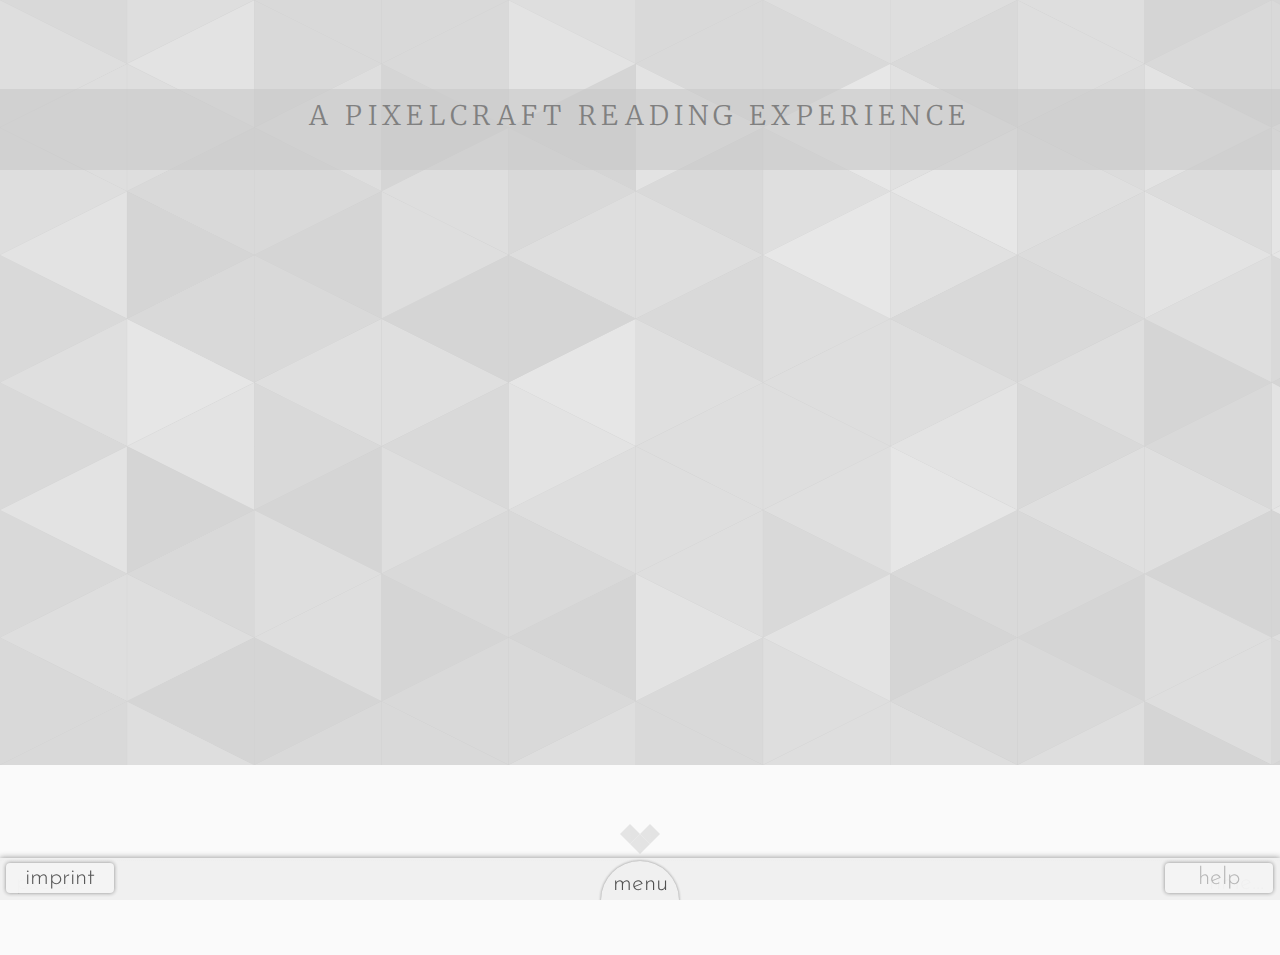
==== commit 2947d354: "fix metadata issues, update links & UI" ====
--- a/index.html
+++ b/index.html
@@ -10,21 +10,26 @@
 		
 		<link rel="shortcut icon" href="/static/favicon.ico" type="image/x-icon" />
 		
-		<title class="is-title"></title><!-- title automatically generated from meta-data (see below in footer) -->
-		<meta name="description" content=""><!-- update as needed -->
-		<meta name="keywords" content=""><!-- update as needed -->
-		<meta name="author" content=""><!-- update as needed -->
+		<title></title><!-- see also meta-data-block in footer (with pelican: generated from meta-data) -->
+		<meta name="description" content=""><!-- with pelican: generated from meta-data -->
+		<meta name="keywords" content=""><!-- with pelican: generated from meta-data -->
+		<meta name="author" content=""><!-- with pelican: generated from meta-data -->
 		
 		<link rel="stylesheet" href="/css/fonts.css">
 		<link rel="stylesheet" href="/css/normalize.min.css">
 		<link rel="stylesheet" href="/css/layout.css"/>
 		<link rel="stylesheet" href="/css/interface.css"/>
 		
+		<link rel="alternate" hreflang="en" href="" /><!-- generated from meta-data (see below) -->
+		<link rel="alternate" hreflang="de" href="" /><!-- generated from meta-data (see below) -->
+		<link rel="alternate" hreflang="es" href="" /><!-- generated from meta-data (see below) -->
+		
 		<script src="/js/modernizr.custom.js"></script>
 		<script src="/js/viewport-units-buggyfill.js"></script>
 		<script>window.viewportUnitsBuggyfill.init();</script>
 		<script src="//ajax.googleapis.com/ajax/libs/jquery/2.1.3/jquery.min.js"></script>
 		<script>if (!window.jQuery) { document.write('<script src="/js/jquery-2.1.3.min.js"><\/script>'); }</script>
+		<script src="/js/jquery.waypoints.min.js"></script>
 
 	</head>
 	<body>
@@ -34,7 +39,7 @@
 		<header role="banner">
 			<button class="js-fallback-pointerevents js-toggle-contentinfo" role="button" style="display: none;">imprint</button>
 			
-			<!-- h1 automatically generated from meta-data (in footer) -->
+			<!-- h1 in pelican: automatically generated from meta-data -->
 			<h1 class="is-title"></h1>
 		</header>
 
@@ -99,34 +104,44 @@
 					<h3>Metadata:</h3>
 					<ul>
 						<!-- metadata in dcmi-terms (added programmatically with pelican) used to update DOM -->
-						<li><span class="text js-get-book-resource"></span></li>
+						<li><small>resource: </small><span class="text js-get-resource"></span></li>
 						<li><small>title: </small><span class="title js-get-title">TITLE</span></li>
 						<li><small>alternative: </small><span class="alternative js-get-subtitle"></span></li>
-						<li><small>version: </small><span class="version"></span></li>
+						<li><small>version: </small><span class="version js-get-version"></span></li>
 						<li><small>creator: </small><span class="creator js-get-author"></span></li>
-						<li><small>contributor: </small><span class="contributor"></span></li>
-						<li><small>identifier: </small><span class="identifier"></span></li>
+						<li><small>contributor: </small><span class="contributor"><a href="http://pixelcraftbooks.com">pixelcraftbooks</a></span></li>
+						<li><small>translator: </small><span class="translator"></span></li>
+						<li><small>publisher: </small><span class="publisher"></span></li>
+						<li><small>identifier: </small><span class="identifier js-get-url"></span></li>
 						<li><small>series: </small><span class="series"></span></li>
 						<li><small>chapter: </small><span class="chapter js-get-chapter"></span></li>
-						<li><small>type: </small><span class="type"></span></li>
-						<li><small>language: </small><span class="language"></span></li>
-						<li><small>abstract: </small><span class="abstract"></span></li>
+						<li><small>type: </small><span class="type js-get-genre"></span></li>
+						<li><small>language: </small><span class="language js-get-language">English</span></li>
+						<li><small>subject: </small><span class="subject js-get-keywords"></span></li>
+						<li><small>abstract: </small><span class="abstract js-get-description"></span></li>
+						<li><small>translations: </small>
+							<ul class="translations"><!-- used to update header metadata & UI -->
+								<li><small>English: </small><a class="js-get-href-en" hreflang="en" href=""></a></li>
+								<li><small>Deutsch: </small><a class="js-get-href-de" hreflang="de" href=""></a></li>
+								<li><small>Español: </small><a class="js-get-href-es" hreflang="es" href=""></a></li>
+							</ul>
+						</li>
+						<li><small>download: </small><a class="js-get-download-link" href=""></a></li><!-- for gumroad links -->
 					</ul>
 				</section>
 			</aside>
 			
 			<!-- comments (added programmatically with pelican) -->
-			<!-- hard code comments thusly, p-N assigns the comment to the corresponding paragraph:
-				<ul class="comments-list p-0">
-					<li><span class="comment-author">NAME:</span> COMMENTTEXT</li>
-				</ul>
-			-->
 			<article id="comments" style="display:none;">
+				<!-- hard code comments thusly, p-N assigns the comment to the corresponding paragraph:
+					<ul class="comments-list p-0">
+						<li><span class="comment-author">NAME:</span> COMMENTTEXT</li>
+					</ul>
+				-->
 			</article>
 			
 		</footer>
 
-		<script src="/js/jquery.waypoints.min.js"></script>
 		<script src="/js/jquery.readingTime.js"></script>
 		<script src="/js/jquery.paragraphLinks.js"></script>
 		<script src="/js/plugins.js"></script>
--- a/css/fonts.css
+++ b/css/fonts.css
@@ -4,29 +4,29 @@
 	font-family: 'MerriweatherFallback';
 	font-style: normal;
 	font-weight: 300;
-	src: local('Merriweather'), url(../fonts/Merriweather-Light.ttf) format('truetype');
+	src: local('Merriweather'), url(/fonts/Merriweather-Light.ttf) format('truetype');
 }
 @font-face {
 	font-family: 'MerriweatherFallback';
 	font-style: italic;
 	font-weight: 300;
-	src: local('Merriweather Italic'), local('Merriweather-Italic'), url(../fonts/Merriweather-LightItalic.ttf) format('truetype');
+	src: local('Merriweather Italic'), local('Merriweather-Italic'), url(/fonts/Merriweather-LightItalic.ttf) format('truetype');
 }
 @font-face {
 	font-family: 'MerriweatherFallback';
 	font-style: bold;
 	font-weight: 700;
-	src: local('Merriweather Bold'), local('Merriweather-Bold'), url(../fonts/Merriweather-Bold.ttf) format('truetype');
+	src: local('Merriweather Bold'), local('Merriweather-Bold'), url(/fonts/Merriweather-Bold.ttf) format('truetype');
 }
 @font-face {
 	font-family: 'MerriweatherFallback';
 	font-style: oblique;
 	font-weight: 700;
-	src: local('Merriweather Oblique'), local('Merriweather-Oblique'), url(../fonts/Merriweather-BoldItalic.ttf) format('truetype');
+	src: local('Merriweather Oblique'), local('Merriweather-Oblique'), url(/fonts/Merriweather-BoldItalic.ttf) format('truetype');
 }
 @font-face {
 	font-family: 'Josefin Sans Fallback';
 	font-style: normal;
 	font-weight: 300;
-	src: local('Josefin Sans'), local('JosefinSans-Light'), url(../fonts/JosefinSans-Light.ttf) format('truetype');
+	src: local('Josefin Sans'), local('JosefinSans-Light'), url(/fonts/JosefinSans-Light.ttf) format('truetype');
 }--- a/css/layout.css
+++ b/css/layout.css
@@ -155,6 +155,7 @@
 					hyphens: auto;
 }
 	article > p:first-child,
+	section > p:first-child,
 	h1 + p,
 	h2 + p,
 	h3 + p,
@@ -352,8 +353,10 @@
 	color: #050505; /* old IE */
 	color: rgba(5,5,5,1);
 }
-main [role="button"],
-[role="banner"] [role="button"] {
+main > article > [role="button"],
+[role="banner"] > [role="button"],
+figure > [role="button"],
+form > [role="button"] {
 /* hack - scoped to main, because Hype CSS reset does not account for aria-roles */
 		display: block;
 		color: #000;
@@ -431,7 +434,8 @@
 em {
 	font-style: italic;
 }
-	article > q {
+	article > q,
+	section > q {
 		display: block;
 		color: #808080; /*old IE */
 		color: rgba(128,128,128,1);
@@ -442,7 +446,8 @@
 		clear: both;
 	}
 		@media screen and (min-width: 61em) {
-			article > q {
+			article > q,
+			section > q {
 				font-size: 1.6em;
 				font-style: normal;
 				font-weight: 300;
--- a/css/interface.css
+++ b/css/interface.css
@@ -174,6 +174,7 @@
     content: "❞";
   }
 .p-meta-container {
+  color: black;
   text-align: justify;
   text-indent: 0;
   padding-top: 1em;
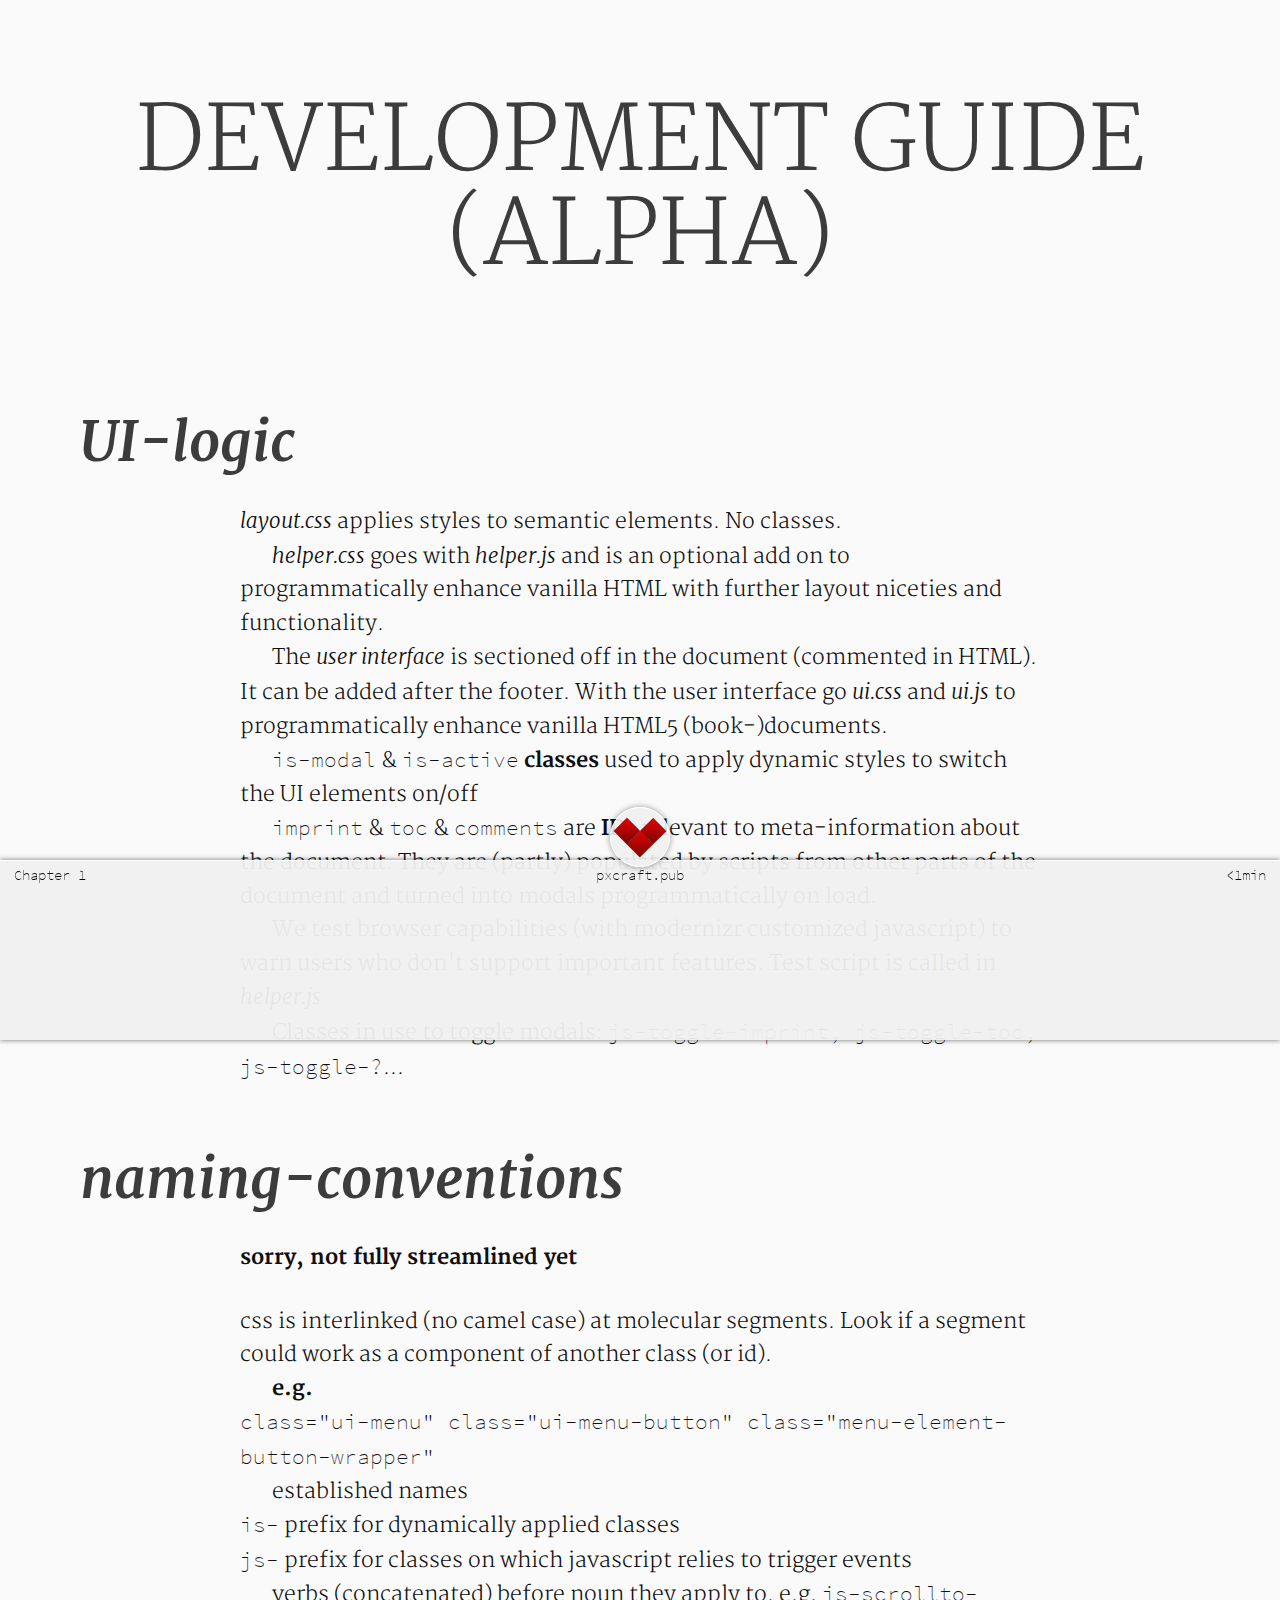
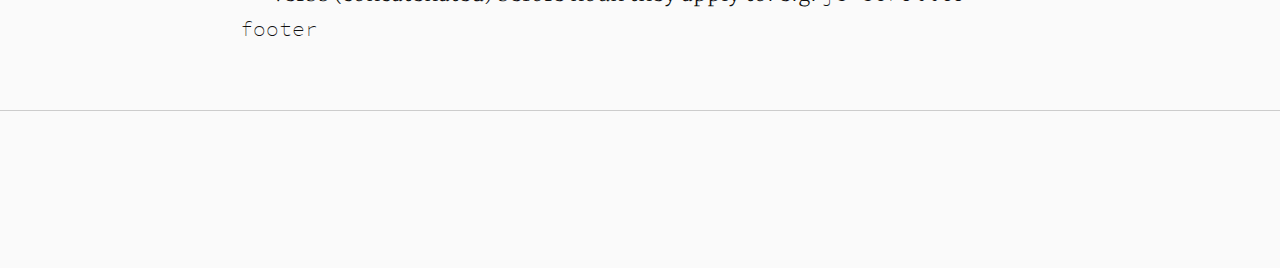
==== commit bdc3cee1: "v0.4.0 eliminates proprietary dependencies" ====
--- a/index.html
+++ b/index.html
@@ -1,151 +1,244 @@
-<!doctype html>
-<html lang="en">
+<!DOCTYPE html>
+<html><!-- set language manually -->
 	<head>
 		<meta charset="utf-8">
-		<meta http-equiv="X-UA-Compatible" content="IE=edge,chrome=1">
+		<meta http-equiv="X-UA-Compatible" content="IE=edge, chrome=1">
+		<meta name="referrer" content="origin">
 		<meta name="viewport" content="width=device-width, initial-scale=1.0, user-scalable=yes">
 		
 		<meta name="apple-mobile-web-app-capable" content="yes">
-		<meta name="apple-mobile-web-app-status-bar-style" content="black" />
-		
-		<link rel="shortcut icon" href="/static/favicon.ico" type="image/x-icon" />
-		
-		<title></title><!-- see also meta-data-block in footer (with pelican: generated from meta-data) -->
-		<meta name="description" content=""><!-- with pelican: generated from meta-data -->
-		<meta name="keywords" content=""><!-- with pelican: generated from meta-data -->
-		<meta name="author" content=""><!-- with pelican: generated from meta-data -->
-		
-		<link rel="stylesheet" href="/css/fonts.css">
-		<link rel="stylesheet" href="/css/normalize.min.css">
-		<link rel="stylesheet" href="/css/layout.css"/>
-		<link rel="stylesheet" href="/css/interface.css"/>
-		
-		<link rel="alternate" hreflang="en" href="" /><!-- generated from meta-data (see below) -->
-		<link rel="alternate" hreflang="de" href="" /><!-- generated from meta-data (see below) -->
-		<link rel="alternate" hreflang="es" href="" /><!-- generated from meta-data (see below) -->
-		
-		<script src="/js/modernizr.custom.js"></script>
-		<script src="/js/viewport-units-buggyfill.js"></script>
-		<script>window.viewportUnitsBuggyfill.init();</script>
-		<script src="//ajax.googleapis.com/ajax/libs/jquery/2.1.3/jquery.min.js"></script>
-		<script>if (!window.jQuery) { document.write('<script src="/js/jquery-2.1.3.min.js"><\/script>'); }</script>
-		<script src="/js/jquery.waypoints.min.js"></script>
-
+		<meta name="apple-mobile-web-app-status-bar-style" content="black">
+		<link rel="shortcut icon" href="assets/favicon.ico" type="image/x-icon">
+		
+		<title>pxcraft.pub</title>
+		<meta name="description" content="">
+		<meta name="keywords" content="">
+		<meta name="author" content="">
+		
+		<!-- stylesheets to be merged and minified in build-process -->
+		<link rel="stylesheet" href="assets/css/normalize.min.css">
+		<link rel="stylesheet" href="assets/css/fonts.css">
+		<link rel="stylesheet" href="assets/css/layout.css">
+		<link rel="stylesheet" href="assets/css/helper.css">
+		<link rel="stylesheet" href="assets/css/ui.css">
+		
+		<link class="js-en" rel="alternate" hreflang="en" href="">
+		<link class="js-de" rel="alternate" hreflang="de" href="">
+		<link class="js-es" rel="alternate" hreflang="es" href="">
 	</head>
-	<body>
+	
+	<body><!-- gets class "is-night" to toggle night mode -->
+		<!-- test browser capabilities with modernizr-script called in helper.js to warn users who don't support important features - if javascript is disabled, noscript warning -->
 		<p class="browser-warning js-modernizr-warning" style="display:none;">Please understand that we strive to give you the best reading experience possible. But there are limits to what we can do when your reading device does not conform to standards. <br>You can help, too: <br>choose a modern browser.</p>
 		<noscript><p class="browser-warning">You will need to enable JavaScript to enjoy the interactive elements.</p></noscript>
 		
-		<header role="banner">
-			<button class="js-fallback-pointerevents js-toggle-contentinfo" role="button" style="display: none;">imprint</button>
-			
-			<!-- h1 in pelican: automatically generated from meta-data -->
-			<h1 class="is-title"></h1>
+		<header role="banner"><!-- unique role for top level header -->
+			<h1>development guide (alpha)</h1>
 		</header>
 
-	
 		<main role="main">
+			<!-- START OF CONTENT -->
 			<article>
-				<!-- START OF CONTENT -->
-					<!-- 
-						this is the area where you can drop vanilla HTML
-						such HTML is produced by markdown conversion or similar authoring software
-						content created programmatically
-					-->
-				
-				<!-- END OF CONTENT -->
-			</article>
+				
+				<h2 id="1">UI-logic</h2>
+				<p><em>layout.css</em> applies styles to semantic elements. No classes.</p>
+				<p><em>helper.css</em> goes with <em>helper.js</em> and is an optional add on to programmatically enhance vanilla HTML with further layout niceties and functionality.</p>
+				<p>The <em>user interface</em> is sectioned off in the document (commented in HTML). It can be added after the footer. With the user interface go <em>ui.css</em> and <em>ui.js</em> to programmatically enhance vanilla HTML5 (book-)documents.</p>
+				<p><code>is-modal</code> & <code>is-active</code> <strong>classes</strong> used to apply dynamic styles to switch the UI elements on/off</p>
+				<p><code>imprint</code> & <code>toc</code> & <code>comments</code> are <strong>IDs</strong> relevant to meta-information about the document. They are (partly) populated by scripts from other parts of the document and turned into modals programmatically on load.</p>
+				<p>We test browser capabilities (with modernizr customized javascript) to warn users who don't support important features. Test script is called in <em>helper.js</em></p>
+				<p>Classes in use to toggle modals: <code>js-toggle-imprint, js-toggle-toc, js-toggle-?</code>...</p>
+				
+				
+				<h2>naming-conventions</h2>
+				<h4>sorry, not fully streamlined yet</h4>
+				<p>css is interlinked (no camel case) at molecular segments. Look if a segment could work as a component of another class (or id).</p>
+				<p>
+					<strong>e.g.</strong><br>
+					<code>class="ui-menu" class="ui-menu-button" class="menu-element-button-wrapper"</code>
+				</p>
+				<p>established names<br>
+					<code>is-</code> prefix for dynamically applied classes<br><code>js-</code> prefix for classes on which javascript relies to trigger events</p>
+				<p>verbs (concatenated) before noun they apply to. e.g. <code>js-scrollto-footer</code></p>
+			</article>
+			<!-- END OF CONTENT -->
 		</main>
-		
-		
-		<footer class="ui-container">		
-			
-			<!-- preloader for User Interface (below) - delete, if you forego the UI -->
-			<div id="ui-preloader">
-				<div class="preloader">
-					loading interface (javascript required)
-					<br>
-					<svg version="1.1" xmlns="http://www.w3.org/2000/svg" xmlns:xlink="http://www.w3.org/1999/xlink" x="0px" y="0px"
-						 width="40px" height="40px" viewBox="0 0 50 50" style="enable-background:new 0 0 50 50;" xml:space="preserve">
-					<path fill="#000" d="M25.251,6.461c-10.318,0-18.683,8.365-18.683,18.683h4.068c0-8.071,6.543-14.615,14.615-14.615V6.461z">
-						<animateTransform attributeType="xml"
-							attributeName="transform"
-							type="rotate"
-							from="0 25 25"
-							to="360 25 25"
-							dur=".8s"
-							repeatCount="indefinite"/>
-						</path>
+				
+		
+		<!-- contentinfo: unique role for top level footer -->
+		<footer role="contentinfo"><!-- contains meta-information pertaining to current document (made into modals programmatically) -->
+			<article id="imprint"><!-- dynamically gets classes "	is-modal" and "is-active" -->
+				<h3 class="vcard">imprint:</h3>
+				<ul>
+					<li class="publisher"><span class="fn org">publisher</span> <span class="issued">(2016)</span> <br><span class="adr"><span class="street-address">address</span>, <span class="postal-code">04177</span> <span class="locality">city</span>, <span class="country-name">country</span></span></li>
+				</ul>
+			</article>
+			<article id="toc"><!-- dynamically gets classes "is-modal" and "is-active" -->
+				<h3>Table Of Contents:</h3>
+				<ul>
+					<li></li>
+				</ul>
+			</article>
+			
+			<!-- the following metadata sections have all been disabled with display:none; -->
+			<section class="license" style="display:none;">
+				<!--
+					uncomment and hard code the license owner, or change programmatically as needed
+					<p class="license-attribution">this book belongs to:<br><span class="license-owner">You</span></p>
+				-->
+				<h3>License Agreement</h3>
+				<p>You may do whatever you want with the CSS, Javascript and HTML structure of this document as long as you credit <em>pixelcraftbooks</em> and all contributers mentioned in copyright notices for their original effort. The software is made available under the <a rel="license" href="http://opensource.org/licenses/MIT">MIT license</a>. The rights for text and graphics remain with their respective creators. You need to ask for permission if you want to use the content outside of this book.</p>
+			</section>
+			<section class="metadata" style="display:none;">
+				<h3>Metadata:</h3>
+				<ul>
+					<!-- metadata in dcmi-terms (added programmatically with pelican) used to update DOM -->
+					<li><small>resource: </small><span class="text js-get-resource">web site</span></li>
+					<li><small>title: </small><span class="title js-get-title"></span></li>
+					<li><small>alternative: </small><span class="alternative js-get-subtitle"></span></li>
+					<li><small>version: </small><span class="version js-get-version">0.3</span></li>
+					<li><small>creator: </small><span class="creator js-get-author"></span></li>
+					<li><small>contributor: </small><span class="contributor">pixelcraftbooks</span></li>
+					<li><small>translator: </small><span class="translator"></span></li>
+					<li><small>identifier: </small><span class="identifier js-get-url"></span></li>
+					<li><small>series: </small><span class="series"></span></li>
+					<li><small>chapter: </small><span class="chapter js-get-chapter"></span></li>
+					<li><small>type: </small><span class="type js-get-genre"></span></li>
+					<li><small>language: </small><span class="language js-get-language">English</span></li>
+					<li><small>subject: </small><span class="subject js-get-keywords"></span></li>
+					<li><small>abstract: </small><span class="abstract js-get-description"></span></li>
+					<li><small>translations: </small>
+						<ul class="translations">
+							<li><small>English: </small><a class="js-get-href-en" hreflang="en" href="/en/">On Digital Publishing</a></li>
+							<li><small>Deutsch: </small><a class="js-get-href-de" hreflang="de" href="/de/">Digitales Publizieren</a></li>
+							<li><small>Español: </small><a class="js-get-href-es" hreflang="es" href=""></a></li>
+						</ul>
+					</li>
+					<li><small>download: </small><a class="js-get-download-link" href=""></a></li><!-- for gumroad links -->
+				</ul>
+			</section>
+
+			<!-- comments hidden per default (only work w js anyway) -->
+			<!-- disabled - NEED REFACTORING
+			<article id="comments" style="display:none;">
+				<nav class="menuContainer">
+					 <h4>link to paragraph</h4>
+										 <a href="" class="infofield full" id="permalink"></a><span class="infofield" id="permalink"></span>
+										 <a id="comment_mail" title="share this paragraph with mail" href="mailto:comments@pxcraft.pub?Subject=Comment%20http://pxcraft.pub/en/treasure-island/#p-21#p-22&" role="button">comment</a>
+					 <a id="comment_facebook" title="share this paragraph on facebook" href="" target="_blank" role="button">share</a>
+					 <a id="comment_twitter" title="tweet this paragraph" href="" target="_blank" role="button">tweet</a>
+					 <a id="comment_pinterest" title="pin this paragraph" href="" target="_blank" role="button">pin</a>
+				</nav>
+			</article>
+			-->
+		
+		</footer>
+		
+		<!-- USER INTERFACE -->
+		<div role="application" id="ui-container"><!-- UI goes into semantically neutral element, aria landmarked "application" to declare to screenreaders that its content is not (part of) a document -->
+
+			<div id="menu-container"><!-- dynamically gets class "is-active" -->
+				
+				<!-- MENU TRIGGER-BUTTON -->
+				<button role="button" id="ui-heart" class="js-toggle-menu"><!-- dynamically gets class "is-active" -->
+					<svg version="1.1" xmlns="http://www.w3.org/2000/svg" xmlns:xlink="http://www.w3.org/1999/xlink" x="0" y="0" width="60" height="60" viewBox="0, 0, 60, 60">
+						<defs>
+							<linearGradient id="Gradient_1" gradientUnits="userSpaceOnUse" x1="15.116" y1="37.228" x2="15.116" y2="6.556">
+								<stop offset="0" stop-color="#7A0606"/>
+								<stop offset="1" stop-color="#EE0000"/>
+							</linearGradient>
+							<linearGradient id="Gradient_2" gradientUnits="userSpaceOnUse" x1="28.613" y1="50.917" x2="28.613" y2="20.245">
+								<stop offset="0" stop-color="#7A0606"/>
+								<stop offset="1" stop-color="#EE0000"/>
+							</linearGradient>
+							<linearGradient id="Gradient_3" gradientUnits="userSpaceOnUse" x1="42.302" y1="37.42" x2="42.302" y2="6.748">
+								<stop offset="0" stop-color="#7A0606"/>
+								<stop offset="1" stop-color="#EE0000"/>
+							</linearGradient>
+						</defs>
+						<g>
+							<g id="ui-heart-icon">
+								<path d="M16.309,37.376 C16.31,37.377 16.313,37.378 16.314,37.376 L29.997,23.885 C29.999,23.883 29.999,23.881 29.998,23.879 L16.506,10.196 C16.505,10.195 16.502,10.194 16.501,10.196 L2.817,23.687 C2.816,23.689 2.816,23.691 2.817,23.693 L16.309,37.376 z" fill="url(#Gradient_1)" id="rect124154"/>
+								<path d="M29.805,51.065 C29.807,51.066 29.809,51.066 29.811,51.065 L43.494,37.573 C43.495,37.572 43.495,37.569 43.494,37.568 L30.002,23.884 C30.001,23.883 29.999,23.883 29.997,23.884 L16.314,37.376 C16.312,37.377 16.312,37.38 16.314,37.381 L29.805,51.065 z" fill="url(#Gradient_2)" id="rect124156"/>
+								<path d="M43.494,37.568 C43.495,37.569 43.498,37.569 43.499,37.568 L57.183,24.076 C57.184,24.075 57.184,24.072 57.183,24.071 L43.691,10.388 C43.69,10.386 43.687,10.386 43.686,10.388 L30.003,23.879 C30.001,23.881 30.001,23.883 30.002,23.884 L43.494,37.568 z" fill="url(#Gradient_3)" id="rect124158"/>
+							</g>
+							<path id="ui-heart-outline" d="M16.813,37.217 L3.317,24.187 L17.006,10.696 L30.316,24.383 L16.813,37.333 L30.305,51.564 L43.995,37.877 L30.502,24.379 L44.191,10.888 L57.683,24.571 L43.995,37.877"/>
+						</g>
 					</svg>
+				</button>
+				<!-- END MENU TRIGGER-BUTTON -->
+
+				<div class="menu-element-wrapper menu-element-wrapper-single">
+					<form id="menu-element-nightmode">
+						<label class="switch js-toggle-night"><!-- javascript adds clasa "is-night" to body on click -->
+
+							<input type="checkbox" id="night-switch">
+							<span class="switch-label">night mode</span>
+							<span class="switch-interface">
+								<span class="switch-off">off</span>
+								<span class="switch-on">on</span>
+								<button class="switch-target"></button><!-- empty click target -->
+							</span>
+						</label>
+					</form>	
 				</div>
-			</div>		
-			<!-- User Interface, generated with tumult.co "Hype" software. Remove or cook your own, as needed -->
-			<div id="ui_hype_container" style="margin:auto;position:relative;width:100%;height:100%;overflow:hidden;-webkit-tap-highlight-color: rgba(0,0,0,0);" aria-live="polite">
-				<script type="text/javascript" charset="utf-8" src="/static/UI.hyperesources/ui_hype_generated_script.js?71378"></script>
+				
+				<div class="menu-element-wrapper menu-element-wrapper-single">
+					<form id="menu-element-fontsize">
+						<label for="fontsize-slider">font size</label>
+						<input id="fontsize-slider" type="range" min="80" max="150">
+					</form>
+				</div>	
+							
+				<div class="menu-element-wrapper menu-element-wrapper-single">	 
+					<button class="js-toggle-toc">table of contents</button>
+				</div>	
+				<div class="menu-element-wrapper menu-element-wrapper-single">
+						<button class="js-toggle-imprint">imprint</button>
+				</div>			
 			</div>
 			
-			<aside role="contentinfo" class="is-modal">
-				<section id="imprint">
-					<h3 class="vcard">Imprint:</h3>
-					<ul>
-						<!-- change the values of the vcard as applies - machine readable through hcard-standard classes -->
-						<li class="publisher"><span class="fn org">PUBLISHER NAME</span> <span class="issued">(DATE ISSUED)</span> <br><span class="adr"><span class="street-address">STREET ADDRESS</span>, <span class="postal-code">POSTAL CODE</span> <span class="locality">CITY</span>, <span class="country-name">COUNTRY</span></span><br><small>powered by:</small> <a href="http://pxcraft.pub">pxcraft.pub</a></li>
-				</ul>
-				</section>
-				<section class="license">
-					<!--
-						uncomment and hard code the license owner, or change programmatically as needed
-						<p class="license-attribution">this book belongs to:<br><span class="license-owner">You</span></p>
-					-->
-					<h3>License Agreement</h3>
-					<p>You may do whatever you want with the CSS, Javascript and HTML structure of this document as long as you credit <em>pixelcraftbooks</em> and all contributers mentioned in copyright notices for their original effort. The software is made available under the <a rel="license" href="http://opensource.org/licenses/MIT">MIT license</a>. The rights for text and graphics remain with their respective creators. You need to ask for permission if you want to use the content outside of this book.</p>
-				</section>
-				<section class="metadata">
-					<h3>Metadata:</h3>
-					<ul>
-						<!-- metadata in dcmi-terms (added programmatically with pelican) used to update DOM -->
-						<li><small>resource: </small><span class="text js-get-resource"></span></li>
-						<li><small>title: </small><span class="title js-get-title">TITLE</span></li>
-						<li><small>alternative: </small><span class="alternative js-get-subtitle"></span></li>
-						<li><small>version: </small><span class="version js-get-version"></span></li>
-						<li><small>creator: </small><span class="creator js-get-author"></span></li>
-						<li><small>contributor: </small><span class="contributor"><a href="http://pixelcraftbooks.com">pixelcraftbooks</a></span></li>
-						<li><small>translator: </small><span class="translator"></span></li>
-						<li><small>publisher: </small><span class="publisher"></span></li>
-						<li><small>identifier: </small><span class="identifier js-get-url"></span></li>
-						<li><small>series: </small><span class="series"></span></li>
-						<li><small>chapter: </small><span class="chapter js-get-chapter"></span></li>
-						<li><small>type: </small><span class="type js-get-genre"></span></li>
-						<li><small>language: </small><span class="language js-get-language">English</span></li>
-						<li><small>subject: </small><span class="subject js-get-keywords"></span></li>
-						<li><small>abstract: </small><span class="abstract js-get-description"></span></li>
-						<li><small>translations: </small>
-							<ul class="translations"><!-- used to update header metadata & UI -->
-								<li><small>English: </small><a class="js-get-href-en" hreflang="en" href=""></a></li>
-								<li><small>Deutsch: </small><a class="js-get-href-de" hreflang="de" href=""></a></li>
-								<li><small>Español: </small><a class="js-get-href-es" hreflang="es" href=""></a></li>
-							</ul>
-						</li>
-						<li><small>download: </small><a class="js-get-download-link" href=""></a></li><!-- for gumroad links -->
-					</ul>
-				</section>
-			</aside>
-			
-			<!-- comments (added programmatically with pelican) -->
-			<article id="comments" style="display:none;">
-				<!-- hard code comments thusly, p-N assigns the comment to the corresponding paragraph:
-					<ul class="comments-list p-0">
-						<li><span class="comment-author">NAME:</span> COMMENTTEXT</li>
-					</ul>
-				-->
-			</article>
-			
-		</footer>
-
-		<script src="/js/jquery.readingTime.js"></script>
-		<script src="/js/jquery.paragraphLinks.js"></script>
-		<script src="/js/plugins.js"></script>
-		<script type="text/javascript" src="https://gumroad.com/js/gumroad.js"></script>
+<!-- dynamic metadata scripts for chaptercount&title missing. hardcoded for now -->
+			<div id="ui-metadata">
+				<span class="metadata-chaptercount js-chaptercount">Chapter 1</span>				
+				<span class="metadata-readingtime js-readingtime">time</span>
+				<span class="metadata-title js-title">title</span>
+			</div>
+		
+		</div>
+		
+		<!-- new div to manage z-index and layer "ui-close-button">"is-modal">"ui-container" -->
+		<div role="application"><!-- UI goes into semantically neutral element, aria landmarked "application" to declare to screenreaders that its content is not (part of) a document -->
+			<button id="ui-close-button">— close —</button>	<!-- universal close button: dynamically gets class "is-active", removes all "is-active" classes on click -->
+			
+			<!-- empty div for semi-transparent layer over content on active modals -->
+			<div id="modal-bg"><!-- dynamically gets class "is-active" -->
+			</div>
+		</div>
+		<!-- END USER INTERFACE -->
+		
+
+		<!-- scripts are called right before closing body tag -->
+		
+		<!-- browser bugfix libraries -->
+		<script src="assets/js/modernizr.custom.js"></script>
+		<script src="assets/js/viewport-units-buggyfill.js"></script>
+		<script>window.viewportUnitsBuggyfill.init();</script>
+		
+		<!-- jQuery (called up here to make the plugins below work) -->
+		<script src="//ajax.googleapis.com/ajax/libs/jquery/2.1.3/jquery.min.js"></script>
+		<script>if (!window.jQuery) { document.write('<script src="assets/js/jquery-2.1.3.min.js"><\/script>'); }</script>
+			
+		<!-- jQuery dependencies in scripts! -->	
+		<script src="assets/js/helper.js"></script>
+		<script src="assets/js/ui.js"></script>
+		<script src="assets/js/jquery.readingTime.js"></script>
+		
+		<style>
+		.js-test {
+			background: red;
+		}
+		</style>
 
 	</body>
 </html>--- a/assets/css/fonts.css
+++ b/assets/css/fonts.css
@@ -0,0 +1,33 @@
+ /* ========================== FONTS ========================== 
+  * call local typefaces
+  */
+ @font-face {
+ 	font-family: 'Merriweather';
+ 	font-style: normal;
+ 	font-weight: 300;
+ 	src: local('Merriweather'), url(../fonts/Merriweather-Light.ttf) format('truetype');
+ }
+ @font-face {
+ 	font-family: 'Merriweather';
+ 	font-style: italic;
+ 	font-weight: 300;
+ 	src: local('Merriweather Italic'), local('Merriweather-Italic'), url(../fonts/Merriweather-LightItalic.ttf) format('truetype');
+ }
+ @font-face {
+ 	font-family: 'Merriweather';
+ 	font-style: bold;
+ 	font-weight: 700;
+ 	src: local('Merriweather Bold'), local('Merriweather-Bold'), url(../fonts/Merriweather-Bold.ttf) format('truetype');
+ }
+ @font-face {
+ 	font-family: 'Merriweather';
+ 	font-style: oblique;
+ 	font-weight: 700;
+ 	src: local('Merriweather Oblique'), local('Merriweather-Oblique'), url(../fonts/Merriweather-BoldItalic.ttf) format('truetype');
+ }
+ @font-face {
+ 	font-family: 'Source Code Pro';
+ 	font-style: normal;
+ 	font-weight: 200;
+ 	src: local('Source Code Pro'), url(../fonts/SourceCodePro-ExtraLight.ttf) format('truetype');
+ }
--- a/assets/css/layout.css
+++ b/assets/css/layout.css
@@ -0,0 +1,803 @@
+/* CONTENT LAYOUT.CSS
+ * 	- typography & vertical rhythm
+ *  - landmark section styles
+ * 	- horizontal grid layout & box model
+ * 
+ * COLOR SCHEME:
+ *  rgba(133,4,8,1)      dark red #850408
+ *  rgba(204,204,204,1)  muted grey #ccc
+ *  rgba(128,128,128,1)  medium grey #808080
+ * 	rgba(15,15,15,1)     muted black #050505
+ * 	rgba(250,250,250,1)  off white #fafafa
+ * 	rgba(240,240,240,.1) transparent off white
+ * 
+ * COPY FONT
+ * 	Merriweather
+ * INTERFACE FONT
+ *  Source Code Pro
+ * 
+ * RESPONSIVE GRID
+ * BREAK POINTS
+ * 	40em(640px) 45em(720px) 50em 55em 61em 73em 87em 105em 117em 130em
+ *
+ * (c) agnostic HTML5 design: pixelcraftbooks
+ * free to use under the MIT license
+ */
+ 
+/* ========================== TYPOGRAPHY & VERTICAL RHYTHM ========================== 
+ * this section is to establish the vertical rhythm, and the look of elements
+ * all elements are vanilla HTML5 tags or aria-roles for the CSS to be fully agnostic
+ * (you can drop the css on top of semantic (!) HTML5 to generate a consistent look) 
+ */
+html {
+	color: #050505; /* old IE */
+	color: rgba(15,15,15,1);
+	background-color: #fafafa; /* old IE */
+	background-color: rgba(250,250,250,1);
+	max-width: 160em;
+	-webkit-font-smoothing: antialiased;
+	 -moz-osx-font-smoothing: grayscale;
+	-webkit-text-size-adjust: 100%;
+	    -ms-text-size-adjust: 100%;
+	-webkit-font-feature-settings: "calt", "liga", "clig", "kern";
+	   -moz-font-feature-settings: "calt", "liga", "clig", "kern";
+	    -ms-font-feature-settings: "calt", "liga", "clig", "kern";
+	     -o-font-feature-settings: "calt", "liga", "clig", "kern";
+	        font-feature-settings: "calt", "liga", "clig", "kern";
+}
+	@media screen and (max-width:  40em) {	html {	font-size:  90%;} }
+	@media screen and (min-width:  45em) {	html {	font-size:  93%;} }
+	@media screen and (min-width:  55em) {	html {	font-size:  97%;} }
+	@media screen and (min-width:  61em) {	html {	font-size: 100%;} }
+	@media screen and (min-width:  73em) {	html {	font-size: 105%;} }
+	@media screen and (min-width:  87em) {	html {	font-size: 110%;} }
+	@media screen and (min-width: 105em) {	html {	font-size: 125%;} }
+	@media screen and (min-width: 117em) {	html {	font-size: 140%;} }
+	@media screen and (min-width: 130em) {	html {	font-size: 150%;} }
+body {
+	font-family: Merriweather, Serif;
+	font-style: normal;
+	font-size: 1.25em;
+	line-height: 1.6;
+	padding-bottom: 3em;
+	}
+main { 	display: block; }
+	main:after{
+		content: "";
+		display: block;
+		margin-top: 3em;
+		margin-bottom: 4.5em;
+		border-top: 1px #ccc solid; /* old IE */
+		border-top: 1px rgba(204,204,204,1) solid;
+		width: 100%;
+	}
+h1 {
+	font-size: 1.6em;
+	line-height: 1.875em;
+	margin-top: 0.9375em;
+	margin-bottom: 0.9375em;
+	color: rgba(60,60,60,1);
+	text-transform: uppercase;
+	font-weight: normal;
+	letter-spacing: 0.3em;
+	clear: both;
+}
+	@media screen and (min-width: 55em) {	
+		h1 {	
+			font-size: 2.6em;
+			line-height: 1.153846154;
+			margin-top: 1.15384615em;
+			margin-bottom: 0.57692308em;
+		}
+	}
+	@media screen and (min-width: 61em) {
+		h1 {
+			font-size: 4.25em;
+			line-height: 1.058823528em;
+			margin-top: 0.70588235em;
+			margin-bottom: 0.35294118em;
+			letter-spacing: normal;
+		}
+	}
+h2 {
+	font-size: 1.6em;
+	line-height: 1.875em;
+	margin-top: 0.9375em;
+	margin-bottom: 0.9375em;
+	color: rgba(60,60,60,1);
+	font-style: italic;
+	letter-spacing: 0.02em;
+	clear: both;
+}
+	@media screen and (min-width: 61em) {
+		h2 {
+			font-size: 2.6em;
+			line-height: 1.153846154em;
+			margin-top: 1.15384615em;
+			margin-bottom: 0.57692308em;
+			letter-spacing: normal;
+		}
+	}
+h3 {
+	font-size: 1.6em;
+	line-height: 1.875;
+	margin-top: 0.9375em;
+	margin-bottom: 0.9375em;
+	color: rgba(60,60,60,1);
+	clear: both;
+}
+h4 {
+	font-size: 1em;
+	line-height: 1.5;
+	margin-top: 1.5em;
+	margin-bottom: 1.5em;
+}
+p {
+	text-indent: 1.5em;
+	-webkit-hyphens: auto;
+		 -moz-hyphens: auto;
+					hyphens: auto;
+}
+	article > p:first-child,
+	section > p:first-child,
+	h1 + p,
+	h2 + p,
+	h3 + p,
+	h4 + p,
+	header + p,
+	hr + p,
+	br + p,
+	blockquote + p,
+	table + p,
+	figure + p,
+	form + p,
+	button + p,
+	div + p,
+	article > q + p {
+		text-indent: 0;
+	}
+p,
+ul,
+ol,
+ul ul,
+ol ol,
+ul ol,
+ol ul {
+	margin-top: 0;
+	margin-bottom: 0;
+}
+ul {
+	list-style-type: none;
+	list-style-position: outside;
+	padding: 0;
+	margin-bottom: 1.5em;
+}
+	ul > li:before {
+		content: "— ";
+		color: #808080; /*old IE */
+		color: rgba(128,128,128,1);
+	}
+ol {
+	list-style-type: none;
+	list-style-position: outside;
+	padding: 0;
+	margin-bottom: 1.5em;
+	counter-reset: ol-counter;
+}
+	ol > li:before {
+		content: counter(ol-counter, upper-roman);
+		counter-increment: ol-counter;
+		float: left;
+		width: 1em;
+		margin-right: 0.5em;
+		color: #808080; /*old IE */
+		color: rgba(128,128,128,1);
+	}
+pre {
+	font-family: inherit;
+	font-style: inherit;
+	line-height: inherit;
+	padding: inherit;
+	margin: inherit;
+}
+figure,
+table {
+	padding-top: 1.5em;
+	padding-bottom: 1.5em;
+	border-top: 1px #ccc dotted; /* old IE */
+	border-top: 1px rgba(204,204,204,1) dotted;
+	border-bottom: 1px #ccc dotted; /* old IE */
+	border-bottom: 1px rgba(204,204,204,1) dotted;
+	margin-top: 1.5em;
+	margin-bottom: calc(1.5em - 2px);
+}
+	@media screen and (min-width: 55em) {	
+		figure,
+		table {	
+			margin-top: 3em;
+			margin-bottom: calc(3em - 2px);
+		}
+	}
+table {
+	font-size: inherit;
+	text-align: center;
+	border-spacing: 0;
+}
+	table > thead,
+	table > tbody,
+	table > tfoot,
+	table th,
+	table tr,
+	table td,
+	table p {
+		text-indent: 0;
+		padding: 0;
+		border: 0;
+		border-spacing: 0;
+	}
+blockquote {
+	font-style: italic;
+	border-left: 1px #ccc dotted; /* old IE */
+	border-left: 1px rgba(204,204,204,1) dotted;
+	margin-top: 1.5em;
+	margin-bottom: 1.5em;
+}
+	blockquote > p {
+		margin: 0;
+		padding: 0;
+	}
+	blockquote > p:first-child {
+		text-indent: 0;
+	}
+	blockquote + blockquote,
+	p + blockquote {
+		margin-top: 1.5em;
+	}
+		blockquote > cite,
+		blockquote > footer > cite {
+			display: block;
+			text-align: right;
+		}
+			blockquote > cite:before,
+			blockquote > footer > cite:before {
+				content: "— ";
+			}
+figcaption {
+	font-family: "Source Code Pro", monospace;
+	font-style: normal;
+	text-align: center;
+	margin-bottom: 0;
+}
+sup,
+sub {
+	vertical-align: baseline;
+	position: relative;
+	top: -0.4em;
+	font-size: 0.8em;
+}
+sub {	top: 0.4em; }
+hr {
+	display: block;
+	height: 1px;
+	border: 0;
+	border-top: 1px #ccc solid; /* old IE */
+	border-top: 1px rgba(60,60,60,1) solid;
+	margin: 0 auto;
+	margin-top: calc(4.5em - 2px);
+	margin-bottom: 4.5em;
+	width: calc(100% / 16 * 4);
+	clear: both;
+}
+img {
+	display: block;
+	width: auto;
+	max-width: 100%;
+	height: auto;
+	max-height: 90vh;
+	margin: 0 auto;
+}
+	article > img {
+		margin-top: 1.5em;
+		margin-bottom: 1.5em;		
+	}
+		@media screen and (min-width: 55em) {	
+			article > img {	
+				margin-top: 3em;
+				margin-bottom: 3em;
+			}
+		}
+embed,
+object,
+iframe,
+video {
+	width: 100%;
+	height: auto;
+	max-height: 90vh;
+}
+	article > embed,
+	article > object,
+	article > iframe,
+	article > video {
+		margin-top: 1.5em;
+		margin-bottom: 1.5em;
+	}
+		@media screen and (min-width: 55em) {	
+			article > embed,
+			article > object,
+			article > iframe,
+			article > video {	
+				margin-top: 3em;
+				margin-bottom: 3em;
+			}
+		}
+button,
+input,
+select,
+textarea {
+	color: #050505; /* old IE */
+	color: rgba(5,5,5,1);
+}
+button {
+	display: block;
+	color: #050505;
+	font-family: "Source Code Pro", monospace;
+	font-style: normal;
+	text-transform: uppercase;
+	letter-spacing: .1em;
+	padding: .6em 1em .4em 1em;
+	margin: 1.5em auto;
+	border: 1px solid rgba(128,128,128,.8);
+	border-radius: 0.2em;
+	background-color: rgba(240,240,240,.8);
+	box-shadow: 0 0 4px rgba(250,250,250,.5), 0 0 3px rgba(20,20,20,.5);
+	cursor: pointer;
+	}
+[role="button"] {
+	cursor: pointer;
+}
+	button:active {
+		box-shadow: 0 0 6px rgba(255,255,255,.4);
+	}
+	button[aria-pressed="true"] {
+		border: 1px solid rgba(255,255,255,1);
+		background-color: rgba(255,255,255,.8);
+	}
+label{
+	font-family: "Source Code Pro", monospace;
+	font-style: normal;
+}
+form {
+	margin-top: 1.5em;
+	margin-bottom: 1.5em;
+	border: 1px #ccc dotted; /* old IE */
+	border: 1px  rgba(204,204,204,1) dotted;
+	border-radius: .5em;
+}
+form input,
+form textarea {
+	font-family: inherit;
+	font-weight: inherit;
+	padding: .5em 1em;
+	border: 1px #ccc dotted; /* old IE */
+	border: 1px solid  rgba(204,204,204,1);
+	border-radius: .2em;
+	width: calc(100% - 2em);
+	-webkit-box-shadow: inset 0 1px 2px #DDD, 0 1px 0 #FFF;
+	    -moz-box-shadow:inset 0 1px 2px #DDD, 0 1px 0 #FFF;
+	        box-shadow: inset 0 1px 2px #DDD, 0 1px 0 #FFF;
+}
+	form label {
+		display: block;
+		margin-top: 1.5em;
+		padding: 0;
+	}
+	form button[role="button"] {
+		margin-top: 3em;
+		width:100%;
+	}
+/* start slider section. needs review & cleanup */
+	input[type="range"] {
+		display: block;
+		min-height: calc(1em * 1.6); /* font x line height */
+		width: 100%;
+		margin: 0;
+		padding: 0;
+		overflow: hidden;
+		background: none;
+		border: none;
+		box-shadow: none;
+		cursor: pointer;
+		-webkit-appearance: none;
+		        appearance: none;
+	}
+	input[type="range"]:focus {
+		box-shadow: none;
+	}
+	input[type="range"]:hover::-webkit-slider-thumb,
+	input[type="range"]:active::-webkit-slider-thumb {
+		width: 20px;
+		height: 20px;
+		background: #850408; /*old ie*/
+		background: rgba(133,4,8,1);
+	}
+	input[type="range"]:hover::-moz-range-thumb,
+	input[type="range"]:active::-moz-range-thumb {
+		opacity: 1;
+	}
+	input[type="range"]:hover::-ms-thumb,
+	input[type="range"]:active::-ms-thumb {
+		opacity: 1;
+	}
+	input[type="range"]::-webkit-slider-runnable-track {
+		-webkit-appearance: none;
+		background: #ccc;
+		height: 3px;
+	}
+	input[type="range"]::-webkit-slider-thumb {
+		width: 20px;
+		height: 20px;
+		-webkit-appearance: none;
+		background: #850408; /*old ie*/
+		background: rgba(133,4,8,1);
+		border-radius: 50%;
+		margin-top: -10px;
+		position: relative;
+	}
+	input[type="range"]::-webkit-slider-thumb:before {
+		position: absolute;
+		top: 10px;
+		right: 50%;
+		left: -100vw;
+		background: #850408; /*old ie*/
+		background: rgba(133,4,8,1);
+		content: '';
+		height: 3px;
+		pointer-events: none;
+	}
+	input[type="range"]::-moz-range-track {
+		width: 100%;
+		height: 3px;
+	}
+	input[type="range"]::-moz-range-thumb {
+		width: 20px;
+		height: 20px;
+		background: #850408; /*old ie*/
+		background: rgba(133,4,8,1);
+		border: 0;
+		border-radius: 50%;
+		position: relative;
+		opacity: 1;
+	}
+	input[type="range"]::-moz-range-progress {
+		height: 3px;
+		background: #850408; /*old ie*/
+		background: rgba(133,4,8,1);
+		border: 0;
+		margin-top: 0;
+	}
+	input[type="range"]::-ms-track {
+		background: transparent;
+		border: 0;
+		border-color: transparent;
+		border-radius: 0;
+		border-width: 0;
+		color: transparent;
+		height: 3px;
+		margin-top: 20px;
+		width: 100%;
+	}
+	input[type="range"]::-ms-thumb {
+		border: 0px;
+		border-radius: 50%;
+		height: 20px;
+		width: 20px;
+		border-radius: 50% px;
+		background: #850408; /*old ie*/
+		background: rgba(133,4,8,1);
+		opacity: 1;
+	}
+	input[type="range"]::-ms-fill-lower {
+		background: #850408; /*old ie*/
+		background: rgba(133,4,8,1);
+		border-radius: 0;
+	}
+	input[type="range"]::-ms-fill-upper {
+		background: #ccc;
+		border-radius: 0;
+	}
+	input[type="range"]::-ms-tooltip {
+		display: none;
+	}
+/* end slider section */
+i,
+b,
+q,
+em,
+strong,
+small,
+code,
+cite {
+ 	font-size: inherit;
+ 	font-weight: inherit;
+	line-height: inherit;
+}
+b,
+strong {
+	font-style: bold;
+	font-weight: 700;
+}
+i,
+q,
+em {
+	font-style: italic;
+}
+	article > q,
+	section > q {
+		display: block;
+		color: #808080; /*old IE */
+		color: rgba(128,128,128,1);
+		font-style: oblique;
+		font-weight: 700;
+		margin-top: 1.5em;
+		margin-bottom: 1.5em;
+		clear: both;
+	}
+		@media screen and (min-width: 61em) {
+			article > q,
+			section > q {
+				font-size: 1.6em;
+				font-style: normal;
+				font-weight: 300;
+				line-height: 1.875em;
+				margin-top: 0.9375em;
+				margin-bottom: 0.9375em;
+			}
+		}
+code {
+	font-family: "Source Code Pro", Monospace;
+}
+del {
+	text-decoration: line-through;
+}
+small {
+	color: #808080; /*old IE */
+	color: rgba(128,128,128,1);
+}
+cite {
+	font-style: normal;
+}
+abbr {
+	text-transform: uppercase;
+	font-variant: small-caps;
+}
+main > article > aside {
+	color: #808080; /*old IE */
+	color: rgba(128,128,128,1);
+}
+main > article > aside:before {
+	content: "❧ ";
+	color: #050505; /* old IE */
+	color: rgba(5,5,5,1);
+}
+/* break into two content columns > main text | side notes < */
+	@media screen and (min-width: 73em) {
+		main > article > aside { 
+			/*
+			font-size: calc(1em / 3 * 2);
+			line-height: calc(1.25em / 4 * 5);
+			padding-top: calc(1.25em / 4 * 2);
+			margin-bottom: calc(1.25em / 4 * 5);
+			*/
+		}
+	}
+a {
+	color: inherit;
+	text-decoration: underline;
+	cursor: pointer;
+	-webkit-text-decoration-color: rgba(128,128,128,1);
+	        text-decoration-color: rgba(128,128,128,1);
+	transition: 0.3s;
+}
+	a:hover, a:active, a:focus {
+		color: #808080; /* old IE */
+		color: rgba(128,128,128,1);
+		text-decoration: underline;
+	}
+	sup a {
+		color: #850408; /* old IE */
+		color: rgba(133,4,8,1);
+		text-decoration: none;
+	}
+	sup a:hover {
+		text-decoration: none;
+	}
+	sup a:before {
+		content: "[";
+		vertical-align: baseline;
+		position: relative;
+		top: -0.4em;
+		font-size: 0.8em;
+	}
+	sup a:after {
+		content: "]";
+		vertical-align: baseline;
+		position: relative;
+		top: -0.4em;
+		font-size: 0.8em;
+	}
+/* nicer text selection colors */
+::-moz-selection {
+background:#aaa;
+color: black;
+}
+::-webkit-selection {
+background: #aaa;
+color: black;
+}
+::selection {
+background: #aaa;
+color: black;
+}
+
+/*
+ * ===== LANDMARK SECTION STYLES =====
+ * defined by roles
+ * "banner" defaults to topmost header
+ * "contentinfo" defaults to topmost footer
+ */
+/* style banner-information for a document */
+[role="banner"]{
+	text-align: center;
+	padding-top: 1.5em;
+	margin-bottom: 6em;
+}
+[role="banner"] h2 {
+	font-variant: small-caps;
+	font-weight: normal;
+	font-style: normal;
+}
+[role="banner"] h3 {
+	font-weight: normal;
+	font-style: italic;
+}
+[role="banner"] p{
+	text-indent: 0;
+}
+/* style the meta-information for a document */
+[role="contentinfo"] {	
+}
+
+/*
+ *  ========================== HORIZONTAL GRID LAYOUT ==========================
+ * separated from typography and visuals for easier editing of position
+ * 16 segments, position determined by padding & margins of calc(100% / X)
+ */
+h1,
+h2,
+h3,
+h4,
+p,
+ul,
+ol,
+q,
+blockquote,
+figure,
+form,
+pre,
+table,
+aside {
+	-webkit-box-sizing: border-box;
+	-moz-box-sizing: border-box;
+	box-sizing: border-box;
+	position: relative;
+	margin-left: 3.125%;
+	margin-right: 3.125%;
+}
+	blockquote > p,
+	figure > pre,
+	figure > table,
+	figure > blockquote { 
+		/* reset nested elements to fill parent */
+		width: 100%;
+		padding: 0;
+		margin: 0;
+		border: 0;
+	}
+	blockquote,
+	figure > blockquote,
+	form { 
+		/* reset blockquote & form to maintain text inset */
+		padding-left: 1.5em;
+		padding-right: 1.5em;
+	}
+	@media screen and (min-width: 45em) { 
+		/* single column with spacious margins (100/32 margin for headlines)
+		 * 100/16 | 100/16*14 | 100/16
+		 */
+		h4,
+		p,
+		ul,
+		ol,
+		blockquote,
+		figure,
+		form,
+		pre,
+		table,
+		main > article > aside {
+			margin-left: 0;
+			margin-right: 0;
+			width: calc(100% / 16 * 14);
+			margin-left: calc(100% / 16);
+		}
+	}
+	@media screen and (min-width: 50em) {
+		/* single column with spacious margins, headlines shifted to 100/16
+		 * 100/16 > 100/16 | 100/16*12 | 100/16 < 100/16 
+		 */
+		h1,
+		h2,
+		h3,
+		article > q {
+			width: 100%;
+			margin-left: 0;
+			margin-right: 0;
+			padding-left: calc(100% / 16);
+			padding-right: calc(100% / 16);
+		}
+		h4,
+		p,
+		ul,
+		ol,
+		blockquote,
+		figure,
+		form,
+		pre,
+		table,
+		main > article > aside {
+			width: calc(100% / 16 * 12);
+			margin-left: calc(100% / 16 * 2);
+		}
+	}
+	@media screen and (min-width: 61em) {
+		/* main column shrunk for optimal line length
+		 * 100/16 > 100/16 |  100/16 | 100/16*10 |  100/16 | 100/16 < 100/16
+		 */
+		h4,
+		p,
+		ul,
+		ol,
+		blockquote,
+		figure,
+		form,
+		pre,
+		table,
+		main > article > aside {
+			width: calc(100% / 16 * 10);
+			margin-left: calc(100% / 16 * 3);
+		}
+	}
+/* break into two content columns > main text | side notes <
+* 100/16 > 100/16 |  100/16*10 | 100/16 |  100/16* | 100/16 < 100/16
+*/
+	@media screen and (min-width: 73em) {
+		 /*
+		 h4,
+		 p,
+		 ul,
+		 ol,
+		 blockquote,
+		 figure,
+		 form,
+		 pre,
+		 table {
+		 	width: calc(100% / 16 * 10);
+			margin-left: calc(100% / 16);
+		 }
+		main > article > aside {
+			width: calc(100% / 16 * 3);
+			margin-right: calc(100% / 16);
+			margin-left: 0;
+			float: right;
+		}
+		*/
+	}--- a/assets/css/helper.css
+++ b/assets/css/helper.css
@@ -0,0 +1,138 @@
+/* CONTENT HELPER.CSS - OPTIONAL: GOES WITH HELPER.JS TO ENHANCE DOCUMENTS SET WITH LAYOUT.CSS
+ * - foot note styles
+ * - plugin: iframe wrapper
+ * - plugin: hype wrapper
+ * - browser warning (modernizr)
+ * - gumroad fix
+ * 
+ * INTERFACE FONT
+ *  Source Code Pro
+ * 
+ * (c) agnostic HTML5 design: pixelcraftbooks
+ * free to use under the MIT license
+ * 
+ * helper.css accompanies the class-less layout.css
+ * styles elements outside of the semantic flow with classes, like footnotes (classes generated by markdown)
+ * provides styling to dynamic (e.g. JavaScript-generated) classes, works with helper.js
+ */
+
+/*
+ * ========= Markdown-Style Foot Notes =========
+ * style foot notes for the classes that are provided by Markdown-HTML-generation
+ * styled thusly the markdown-style-footnotes play nice with layout.css
+ */
+.footnotes {
+  border-top: 1px #808080 solid; /* old IE */
+  border-top: 1px rgba(128,128,128,1) solid;
+  padding-top: calc(1.5em - 1px);
+  margin-top: 3em;
+}
+  .footnotes::before {
+    content: "notes:";
+    display: block;
+    font-family: "Source Code Pro", Monospace;
+    font-weight: 300;
+    text-align: center;
+  }
+.footnotes ol,
+.footnotes li,
+.footnotes p {
+  margin: 0;
+  text-indent: 0;
+}
+
+/*
+* ========= Plugin: iframe Wrapper =========
+* wrap all iframes into a container
+* make the containers play nice with the responsive style
+*/
+.iframe-container {
+  position: relative;
+  padding-bottom: 56.25%;
+  width: 100%;
+  max-width: 55em;
+  height: 0;
+  overflow: hidden;
+  margin-left: auto;
+  margin-right: auto;
+  margin-top: 1.5em;
+  margin-bottom: 1.5em;
+}
+  @media screen and (min-width: 55em) {	
+    main .iframe-container {	
+      margin-top: 3em;
+      margin-bottom: 3em;
+      padding-bottom: 28em;
+    }
+  }
+.iframe-container iframe {
+  position: absolute;
+  top: 0;
+  left: 0;
+  width: 100%;
+  height: 100%;
+  border: 0;
+}
+
+/*
+ * ========= Plugin: Hype Wrapper =========
+ * wrap all Hype-generated divs into a container
+ * make the Hype containers play nice with the responsive style
+ */
+.hype-container {
+  position: relative;
+  width: 100%;
+  height: 60vh;
+  min-height: 260px;
+  padding: 0;
+  margin:0;
+  clear: both;
+  z-index: 0;
+}
+main > article > .hype-container {
+    margin-top: 1.5em;
+    margin-bottom: 1.5em;
+  }
+  @media screen and (min-width: 55em) {	
+    main > article > .hype-container {	
+      margin-top: 3em;
+      margin-bottom: 3em;
+      height: 70vh;
+    }
+  }
+  @media screen and (min-width: 73em) { 
+    main > article > .hype-container { 
+      height: 85vh;
+    }
+  }
+
+/*
+ * ========= Browser Warning =========
+ * styles the warning text before the header
+ * it is only displayed for old browsers, triggered by script
+ */
+.browser-warning {
+  width: 80%;
+  font-family: arial, sans-serif;
+  color: #000;
+  background: #fff;
+  text-align: center;
+  padding: 5px;
+  margin-top: 5px;
+  margin-left: auto;
+  margin-right: auto;
+  border: 5px solid #000;
+}
+
+/*
+ * ========= Gumroad Fixes =========
+ * make the programmatically created modal for Gumroad content delivery fit in
+ */
+.gumroad_overlay_iframe {
+  max-height: 100%;
+}
+.gumroad-button {
+  width: calc(100% - 32px); /* subtract width of gumroad-icon */
+  height: 100%;
+  margin: 0;
+}--- a/assets/css/ui.css
+++ b/assets/css/ui.css
@@ -0,0 +1,452 @@
+/* STYLES UNIQUE TO THE PXCRAFT-UI
+ * 
+ * CONTENT:
+ * - ui container
+ * - ui menu
+ * - ui metadata
+ * - ui close-button
+ * - accessible toggle switch
+ * - modal content
+ * - reading mode toggles
+ * - toc & imprint & comments
+ *
+ */
+
+/*
+* ========= UI CONTAINER =========
+* contains heart-button (toggles menu) and menu
+*/
+#ui-container {
+	color: #050505;
+	height: 40px;
+	position: fixed;
+	bottom: 0;
+	width: 100%;
+	overflow: visible;
+	z-index: 10;
+}
+/* animates in on page load, toggles UI */
+#ui-heart {
+	display: block;
+	width: 60px;
+	height: 60px;
+	padding: 0;
+	margin: 0;
+	position: absolute;
+	top: -54px;
+	left: calc(50% - 30px);
+	border: 1px #fff solid;
+	border-radius: 50%;
+	background: rgba(240,240,240,0.9);
+	box-shadow: 0px 0px 6px rgba(0,0,0,0.4);
+	/* opacity: 0.1; */
+	transition: opacity 0.2s linear;
+	animation: ui-heart-ghosted 3.5s 1 ease-out;
+}
+	#ui-heart:hover {
+		opacity: 1;
+	}
+#ui-heart.is-active {
+	opacity: 0.1;
+}
+#ui-heart svg {
+	width: 100%;
+	height: 100%;
+}
+#ui-heart-outline {
+	fill: none; /* start invisible to animate in on page load */
+	stroke: #aaa;
+	stroke-linecap: round;
+	stroke-width: 1;
+	stroke-dasharray: 0, 0, 20, 200;
+	stroke-dashoffset: 20;
+	stroke-linejoin: round;
+	animation: ui-heart-draw 2.5s 1 linear;
+}
+#ui-heart-icon {
+	stroke: rgba(0,0,0,0.2);
+	stroke-width: 1;
+	opacity: 1;
+	animation: ui-heart-iconfadein 2.5s 1 ease-out;
+}
+@keyframes ui-heart-draw {
+	0% {
+		stroke: #999;
+		opacity: 1;
+	}
+	37.5% {
+		stroke: #888;
+		opacity: 1;
+	}
+	67.5% {
+		stroke-dashoffset: 0;
+		stroke-dasharray: 0, 0, 220, 200;
+		stroke: #777;
+		opacity: 1;
+	}
+	100% {
+		stroke-dashoffset: 0;
+		stroke-dasharray: 0, 0, 220, 200;
+		stroke: #fff;
+		opacity: 0;
+	}
+}
+@keyframes ui-heart-ghosted {
+	0% {
+		opacity: 1;
+	}
+	80% {
+		opacity: 1;
+	}
+	90% {
+		opacity: 1;
+	}
+	100% {
+		opacity: 0.1;
+	}
+}
+@keyframes ui-heart-iconfadein {
+	0% {
+		opacity: 0;
+	}
+	37.5% {
+		opacity: 0;
+	}
+	67.5% {
+		opacity: 0;
+	}
+	100% {
+		opacity: 1;
+	}
+}
+
+/*
+ * ========= UI MENU =========
+ * provides background for menu elements and meta data
+ * default is to leave top 40px visible at bottom of screen
+ * animates in from bottom when assigned class "is-active"
+ */
+#menu-container {
+	display: block;
+	font-size: 15px; /* protect UI from resizing */
+	text-align: center;
+	box-sizing: border-box;		
+	width: 100%;
+	height: 310px; /* iphone usable */
+	position: fixed;
+	left: 0;
+	bottom: -270px;	/* height - 40px iOS browser chrome padding */
+	background-color: #fafafa; /* old IE */
+	background-color: rgba(240,240,240,.95);
+	border-top: 1px solid rgba(255,255,255,1);
+	box-shadow: 0 0 5px rgba(20,20,20,.6);
+	transition: opacity 0.3s linear, bottom 0.3s ease-out;
+}
+	@media screen and (min-width: 724px) {
+		/* shrink down at broader screens */
+		 #menu-container {
+			 height: 180px;
+			 bottom: -140px; /* height - 40px iOS browser chrome padding */
+		 }
+	}
+#menu-container.is-active {
+	bottom: 0;
+}
+	@media screen and (min-width: 724px) {
+		/* shrink down at broader screens */
+		 #menu-container.is-active {
+			 height: 180px;
+			 bottom: 0;
+		 }
+	}
+	#menu-container form,
+	#menu-container label { /* reset menu elements */
+		margin: 0;
+		padding: 0;
+		border: 0;
+	}
+	#menu-container div > button,
+	#menu-container form > button { /* reset menu elements */
+		margin-top: 10px;
+		margin-bottom: 0;
+		width: 100%;
+	}
+.menu-element-wrapper { /* centers content, max two elements each */
+	display: inline-block;							
+	box-sizing: border-box;
+	width: 100%;
+	max-width: 360px; /* iphone width */
+	height: 3.8em;
+	padding: 5px 10px;
+	opacity: 0; /* hide menu items on default */
+	transition: opacity 0.5s linear;
+}
+	#menu-container.is-active > .menu-element-wrapper {
+		opacity: 1;
+	}
+	.menu-element-wrapper-single > * { /* fix vertical rhythm for single elements in wrapper */
+		 float: left;
+		 width: 100%;
+	}
+	.menu-element-left {						
+		float: left;
+		width: calc(50% - 10px);
+	}
+	.menu-element-right {						
+		float: right;
+		width: calc(50% - 10px);
+	}	
+
+/*
+* ========= UI METADATA =========
+* displays (dynamic) data points
+* title, chapter no, reading time until end of chapter
+*/
+#ui-metadata {
+	text-align: center;
+	font-size: 14px;
+	line-height: 1;
+	font-family: "Source Code Pro", Monospace;
+	position: absolute;
+	bottom: -8px;
+	width: 100%;
+	height: 100%;
+	opacity: 1;
+	transition: all 0.3s linear;
+}
+#ui-metadata.is-active {
+	opacity: 0;
+	bottom: -40px;
+}
+#ui-metadata .metadata-readingtime {
+	display: inline;
+	float: right;
+	margin-right: 1em;
+}
+#ui-metadata .metadata-chaptercount {
+	display: inline;
+	float: left;
+	margin-left: 1em;
+}
+#ui-metadata .metadata-title {
+	display: block;
+	width: calc(100% - 18em);
+	margin: auto;
+}
+/*
+* ========= UI CLOSE-BUTTON =========
+* universal close button
+* animates in on active modals & active menu
+* removes "is-active" class
+*/
+#ui-close-button {
+	display: block;
+	font-size: 16px;
+	position: fixed;
+	bottom: -5em;
+	width: 100%;
+	margin: 0;
+	background: rgba(240,240,240,0.9);
+	visibility: hidden;
+	opacity: 0;
+	transition: opacity 0.5s linear, bottom 0.5s ease-out;
+	z-index: 30;
+}
+#ui-close-button.is-active {
+	visibility: visible;
+	opacity: 1;
+	bottom: 0;
+}
+
+/*
+ * ========= ACCESSIBLE TOGGLE SWITCH =========
+ * screen reader proof animated lightswitch
+ * modified from Ionuț Colceriu - ghinda.net
+ */
+.switch-interface { /* Hide by default */
+	display: none;
+}
+/* target modern browsers only w media query */
+@media only screen {
+	.switch { 
+		position: relative;
+		display: block;
+	}
+		/* simulate browser focus outlines when the inputs are focused	 */
+		.switch::after {
+			clear: both;
+			content: "";
+			display: table; 
+		}
+		.switch *,
+		.switch *:before,
+		.switch *:after {
+			box-sizing: border-box;
+			transition: all 0.2s;
+		}
+		.switch input:focus ~ .switch-interface .switch-target,
+		.switch input:focus + label {
+			outline-width: 2px;
+			outline-style: solid;
+			outline-color: Highlight;
+		}
+	/* hide input, not to screen-readers and keyboard */
+	.switch input { 
+		position: absolute;
+		opacity: 0;
+		z-index: 3;
+	}	
+	.switch-interface {
+		position: relative;
+		overflow: hidden;
+		display: block;
+		min-height: calc(1em * 1.6); /* font x line height */
+		margin: 0;
+		padding: 0;
+		background-color: #fafafa;
+		border: 1px #ccc solid;
+		border-radius: .2em;
+		box-shadow: inset rgba(0, 0, 0, 0.3) 0 1px 0;
+		cursor: pointer;
+	}
+	.switch-target { /* button styles apply */
+		display: block;
+		position: absolute;
+		right: 50%;
+		top: 0;
+		width: calc(50% - 2px);
+		height: calc(100% - 2px);
+		margin: 1px;
+		padding: 0;
+		z-index: 1;
+	}
+	/* default: selection OFF */
+	.switch-on,
+	.switch-off {
+		position: relative;
+		z-index: 2;
+		display: block;
+		float: left;
+		width: 50%;
+		text-align: center;
+		-webkit-user-select: none;
+			 -moz-user-select: none;
+				-ms-user-select: none;
+						user-select: none; 
+	}
+	.switch-on {
+		opacity: 0;
+		color: #850408; 
+	}
+	.switch-off {
+		opacity: 1; 
+	}
+	/* selection ON */		
+	.switch input:checked ~ .switch-interface .switch-target {
+		right: 0%;
+	}
+	.switch input:checked ~ .switch-interface .switch-off {
+		opacity: 0; 
+	}
+	.switch input:checked ~ .switch-interface .switch-on {
+		opacity: 1; 
+	}
+}
+@media only screen and (-webkit-min-device-pixel-ratio: 0) {
+	.switch input:focus ~ .switch-interface .switch-target {
+		outline-color: -webkit-focus-ring-color;
+		outline-style: auto; 
+	}
+}
+/* Bugfix for older Webkit */
+@media only screen and (-webkit-max-device-pixel-ratio: 2) and (max-device-width: 80em) {
+	.switch {
+		-webkit-animation: webkitSiblingBugfix infinite 1s;
+	} 
+}
+@-webkit-keyframes webkitSiblingBugfix {
+	from {
+		-webkit-transform: translate3d(0, 0, 0);
+	}
+	to {
+		-webkit-transform: translate3d(0, 0, 0);
+	}
+}
+
+/*
+ * ========= MODAL CONTENT =========
+ * one universal modal to rule them all
+ * modals reside in footer
+ * turns the class that is triggered by JavaScript into a modal screen overlay
+ * moves in from botton on click, is visible for screen readers
+ */
+.is-modal {
+	position: fixed;
+	bottom: -100vh;
+	width: 100%;
+	height: 60vh;
+	min-height: 280px; /* iphone 4 width in landscape - browser chrome */
+	color: rgba(15,15,15,1);
+	padding-top: 1.5em;
+	padding-bottom: 3.5em;
+	background-color: #fafafa; /* old IE */
+	background-color: rgba(240,240,240,.9);
+	border: 1px solid rgba(255,255,255,1);
+	box-shadow: 0 0 5px rgba(20,20,20,.6);
+	opacity: 0;
+	visibility: hidden;
+	overflow: scroll;
+	-webkit-overflow-scrolling: touch;
+	z-index: 20;
+}
+.is-modal.is-active {
+	opacity: 1;
+	visibility: visible;
+	bottom: 0;
+}
+#modal-bg {
+	position:fixed;
+	bottom: calc(0 - 100%);
+	width: 100%;
+	height: 100%;
+	background: #808080;
+	z-index: 0;
+	opacity: 0;	/* hide on default */
+	transition: opacity 0.7s linear;
+}
+#modal-bg.is-active {
+	bottom: 0;
+	opacity: 0.7;
+}
+body > footer > article {
+	/* scope transitions for modals to main footer */
+	transition: bottom 0.5s ease-out, opacity 0.5s linear;
+}
+
+/*
+ * ========= READING MODE TOGGLES =========
+ * dynamic style switch, class added with javascript
+ */
+body {
+	transition: background-color 1s ease-in;
+}
+.is-night {
+	background-color: black;
+	color: #fafafa;
+}
+
+/*
+ * ========== #TOC & #IMPRINT & #COMMENTS ========= 
+ * styles content in the modals for these elements
+ */
+#toc * {
+	transition: none; /* fix flash of content before it collapses into modal */
+	/* TO DO: work out proper fix */
+}
+#toc .h2 {
+	text-indent: 2em;
+	}
+/* hide comments, only appear if javascript fires */
+#comments {
+	display: none;
+}